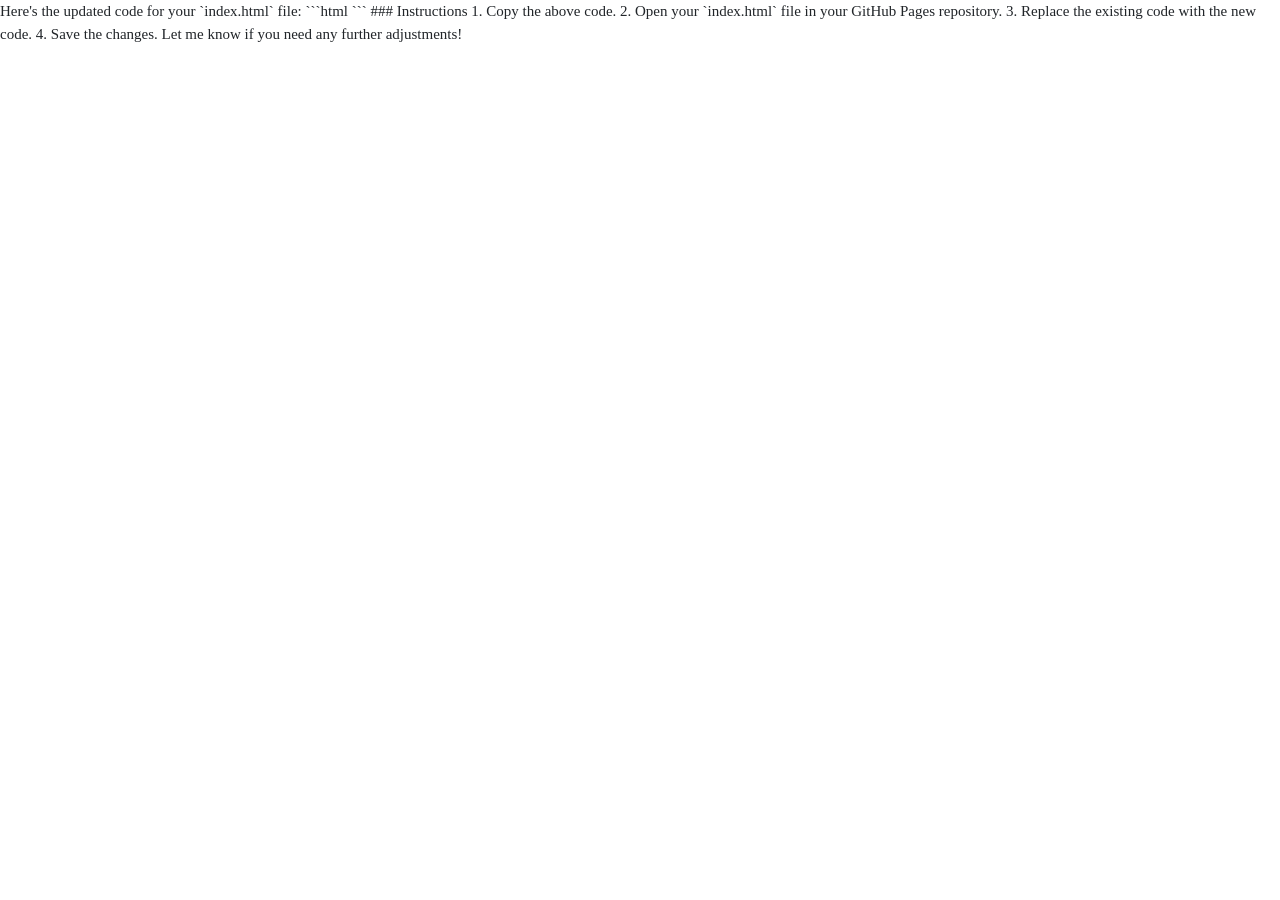
==== portfolio/index.html @ 04b78880 "Update index.html" ====
Here's the updated code for your `index.html` file:

```html
<!DOCTYPE html>
<html lang="en" itemscope itemtype="https://schema.org/Person">
<head>
    <meta charset="UTF-8">
    <meta name="robots" content="all">
    <base href="/">
    <link rel="preload" as="font" href="assets/fonts/BlackOpsOne.woff2" type="font/woff2" crossorigin="anonymous">
    <link rel="alternate" href="https://anilvalusa.github.io/" hreflang="en-us">
    <meta content="width=device-width, initial-scale=1" name="viewport">
    <title>Anil Kumar's Personal Portfolio</title>
    <meta name="DC.title" content="Anil Kumar's Personal Portfolio">
    <link rel="publisher" href="https://anilvalusa.github.io/">
    <meta name="theme-color" content="#242a35">
    <link rel="manifest" href="manifest.webmanifest">
    <link rel="icon" type="image/png" sizes="16x16" href="favicon-16x16.png">
    <link rel="icon" type="image/png" sizes="32x32" href="favicon-32x32.png">
    <link rel="apple-touch-icon" sizes="180x180" href="apple-touch-icon.png">
    <link rel="mask-icon" href="assets/images/safari-pinned-tab.svg" color="#242a35">
    <meta name="msapplication-TileColor" content="#242a35">
    <meta name="msapplication-TileImage" content="assets/images/mstile-70x70.png">
    <meta name="msapplication-TileImage" content="assets/images/mstile-144x144.png">
    <meta name="msapplication-TileImage" content="assets/images/mstile-150x150.png">
    <meta name="msapplication-TileImage" content="assets/images/mstile-310x150.png">
    <meta name="msapplication-TileImage" content="assets/images/mstile-310x310.png">
    <meta itemprop="name" content="Anil Kumar's Personal Portfolio">
    <meta itemprop="description" content="Anil Kumar - A Cyber Security Enthusiast eager to learn new skills and contribute through hard work, innovative ideas, and great skills.">
    <meta itemprop="url" content="https://anilvalusa.github.io/"/>
    <meta itemprop="image" content="https://anilvalusa.github.io/assets/images/background-image.jpg">
    <link rel="image_src" href="https://anilvalusa.github.io/assets/images/background-image.jpg">
    <meta name="author" content="Anil Kumar">
    <meta name="description" content="Anil Kumar - A Cyber Security Enthusiast eager to learn new skills and contribute through hard work, innovative ideas, and great skills.">
    <meta name="keywords" content="Anil Kumar, Cyber Security, Machine Learning, Python, GitHub, Flask, Django, AWS, GCP, Portfolio">
    <meta property="og:image" content="https://anilvalusa.github.io/assets/images/background-image.jpg">
    <meta property="og:image:width" content="1062">
    <meta property="og:image:height" content="556">
    <meta property="og:image:alt" content="Anil Kumar's Personal Portfolio">
    <meta property="og:title" content="Anil Kumar's Personal Portfolio">
    <meta property="og:description" content="Anil Kumar - A Cyber Security Enthusiast eager to learn new skills and contribute through hard work, innovative ideas, and great skills.">
    <meta property="og:url" content="https://anilvalusa.github.io/">
    <meta property="og:type" content="website">
    <meta name="twitter:title" content="Anil Kumar's Personal Portfolio">
    <meta name="twitter:description" content="Anil Kumar - A Cyber Security Enthusiast eager to learn new skills and contribute through hard work, innovative ideas, and great skills.">
    <meta name="twitter:site" content="@AnilKumar">
    <meta name="twitter:creator" content="@AnilKumar">
    <meta name="twitter:image:src" content="https://anilvalusa.github.io/assets/images/bgimg.webp">
    <meta name="twitter:image" content="https://anilvalusa.github.io/assets/images/bgimg.webp">
    <meta name="twitter:card" content="summary_large_image">
    <script type="application/ld+json">
    {
        "@type": "Person",
        "@context": "https://schema.org",
        "url": "https://anilvalusa.github.io/",
        "description": "Anil Kumar - A Cyber Security Enthusiast eager to learn new skills and contribute through hard work, innovative ideas, and great organizational skills.",
        "name": "Anil Kumar",
        "image": "https://anilvalusa.github.io/assets/images/background-image.jpg",
        "email": "your_email@example.com",
        "address": "Your City, Your State, Your Country",
        "sameAs": [
            "https://github.com/anilvalusa/",
            "https://www.linkedin.com/in/anilvalusa/",
            "https://dev.to/anilvalusa/"
        ]
    }
    </script>
    <meta name="google-site-verification" content="0muao767XOQs7xHi8v20pMOdR-0_csUTDfQ-5AJkbho">
    <meta property="fb:app_id" content="1145054172578219">
    <style>
        @font-face {
            font-family: "Black Ops One";
            font-style: normal;
            font-weight: 400;
            font-display: swap;
            unicode-range: U+20,U+21,U+23-26,U+28-5B,U+5D,U+61-7B,U+7D,U+A2,U+A3,U+A5,U+A9,U+AE,U+D7,U+F7,U+2018,U+2019,U+201C,U+201D,U+20AC;
            src: url(assets/fonts/BlackOpsOne.woff2) format("woff2"), url(assets/fonts/BlackOpsOne.woff) format("woff"), url(assets/fonts/BlackOpsOne.eot?#iefix) format("embedded-opentype"), url(assets/fonts/BlackOpsOne.ttf) format("truetype"), url(assets/fonts/BlackOpsOne.svg) format("svg")
        }
        *,::after,::before {
            box-sizing: border-box
        }
        body,html {
            font-family: "Black Ops One", cursive;
            -webkit-text-size-adjust: 100%;
            -ms-text-size-adjust: 100%;
            -webkit-tap-highlight-color: transparent;
            margin: 0;
            padding: 0;
            font-weight: 400;
            line-height: 1.5;
            font-size: 15px;
            color: #212529;
            -moz-user-select: none;
            -webkit-user-select: none;
            -webkit-touch-callout: none;
            -ms-user-select: none;
            user-select: none;
            word-wrap: break-word
        }
        html {
            overflow-x: hidden
        }
    </style>
</head>
<body>
    <noscript>Our Website uses JavaScript. Please Enable it in Settings.</noscript>
    <div id="loader">
        <style>
            .splash {
                position: fixed;
                top: 50%;
                left: 50%;
                transform: translate(-50%, -50%);
                width: 270px;
                height: 270px;
                z-index: 5
            }
            .splash .splash-circle {
                position: absolute;
                border: 2px solid #121212
            }
            .splash .splash-circle.circle-1 {
                top: 0;
                left: 0;
                bottom: 0;
                right: 0;
                box-shadow: 0 0 10px #000;
                border-radius: 50%;
                border-left: 2px solid #ff0;
                border-top: 2px solid #ff0;
                animation: animate 3s linear infinite
            }
            .splash .splash-circle.circle-2 {
                top: 30px;
                left: 30px;
                bottom: 30px;
                right: 30px;
                box-shadow: 0 0 10px #000;
                border-radius: 50%;
                border-right: 2px solid #03a9f4;
                border-bottom: 2px solid #03a9f4;
                animation: animate 3s linear reverse infinite
            }
            .splash .splash-circle .circle-animation {
                position: absolute;
                top: calc(50% - 1px);
                left: 50%;
                width: 50%;
                height: 2px;
                transform-origin: left
            }
            .splash .splash-circle.circle-1 .circle-animation {
                transform: rotate(-45deg)
            }
            .splash .splash-circle.circle-2 .circle-animation {
                transform: rotate(-45deg)
            }
            .splash .splash-circle .circle-animation:before {
                content: "";
                position: absolute;
                width: 10px;
                height: 10px



;
                background: #fff;
                border-radius: 50%;
                top: -4px;
                left: 40%;
                box-shadow: 0 0 10px #000
            }
            @keyframes animate {
                0% {
                    transform: rotate(0)
                }
                100% {
                    transform: rotate(360deg)
                }
            }
        </style>
        <div class="splash">
            <div class="splash-circle circle-1">
                <div class="circle-animation"></div>
            </div>
            <div class="splash-circle circle-2">
                <div class="circle-animation"></div>
            </div>
        </div>
    </div>
    <script>
        window.addEventListener('load', () => {
            document.getElementById('loader').style.display = 'none';
        });
    </script>
    <script src="script.js"></script>
</body>
</html>
```

### Instructions
1. Copy the above code.
2. Open your `index.html` file in your GitHub Pages repository.
3. Replace the existing code with the new code.
4. Save the changes.

Let me know if you need any further adjustments!
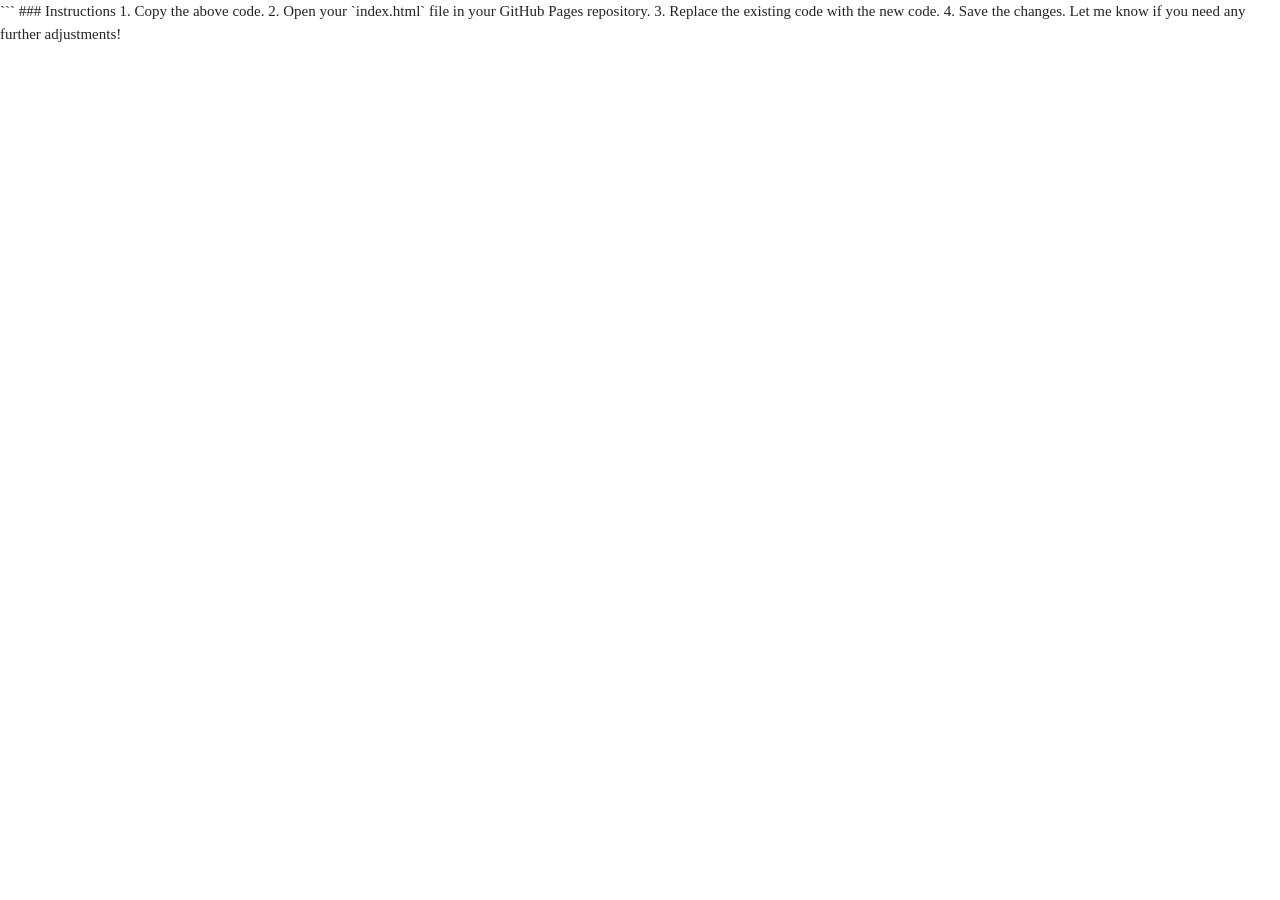
==== commit 4e6b167b: "Update index.html" ====
--- a/portfolio/index.html
+++ b/portfolio/index.html
@@ -1,6 +1,3 @@
-Here's the updated code for your `index.html` file:
-
-```html
 <!DOCTYPE html>
 <html lang="en" itemscope itemtype="https://schema.org/Person">
 <head>
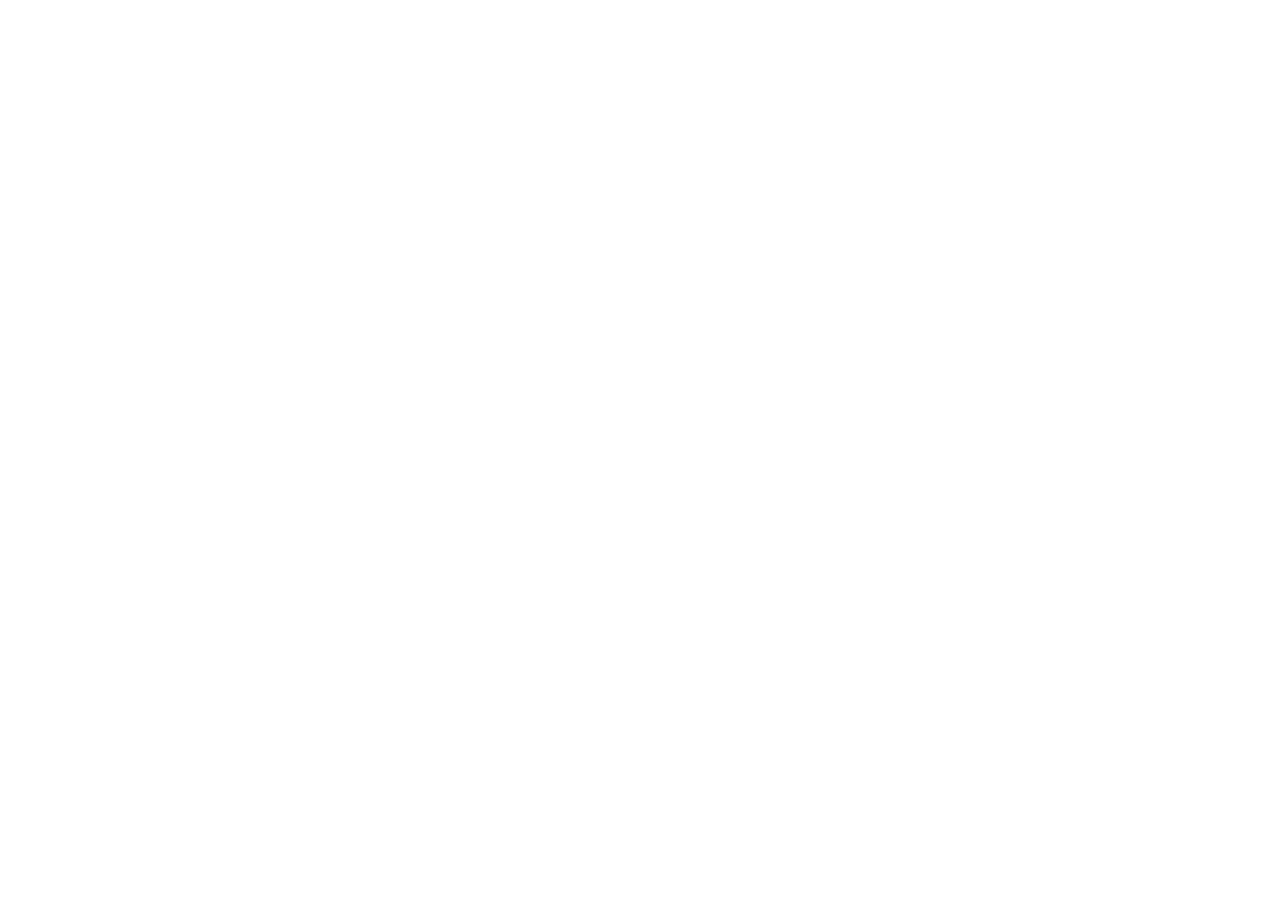
==== commit 953ed5ca: "Update index.html" ====
--- a/portfolio/index.html
+++ b/portfolio/index.html
@@ -193,12 +193,4 @@
     <script src="script.js"></script>
 </body>
 </html>
-```
 
-### Instructions
-1. Copy the above code.
-2. Open your `index.html` file in your GitHub Pages repository.
-3. Replace the existing code with the new code.
-4. Save the changes.
-
-Let me know if you need any further adjustments!
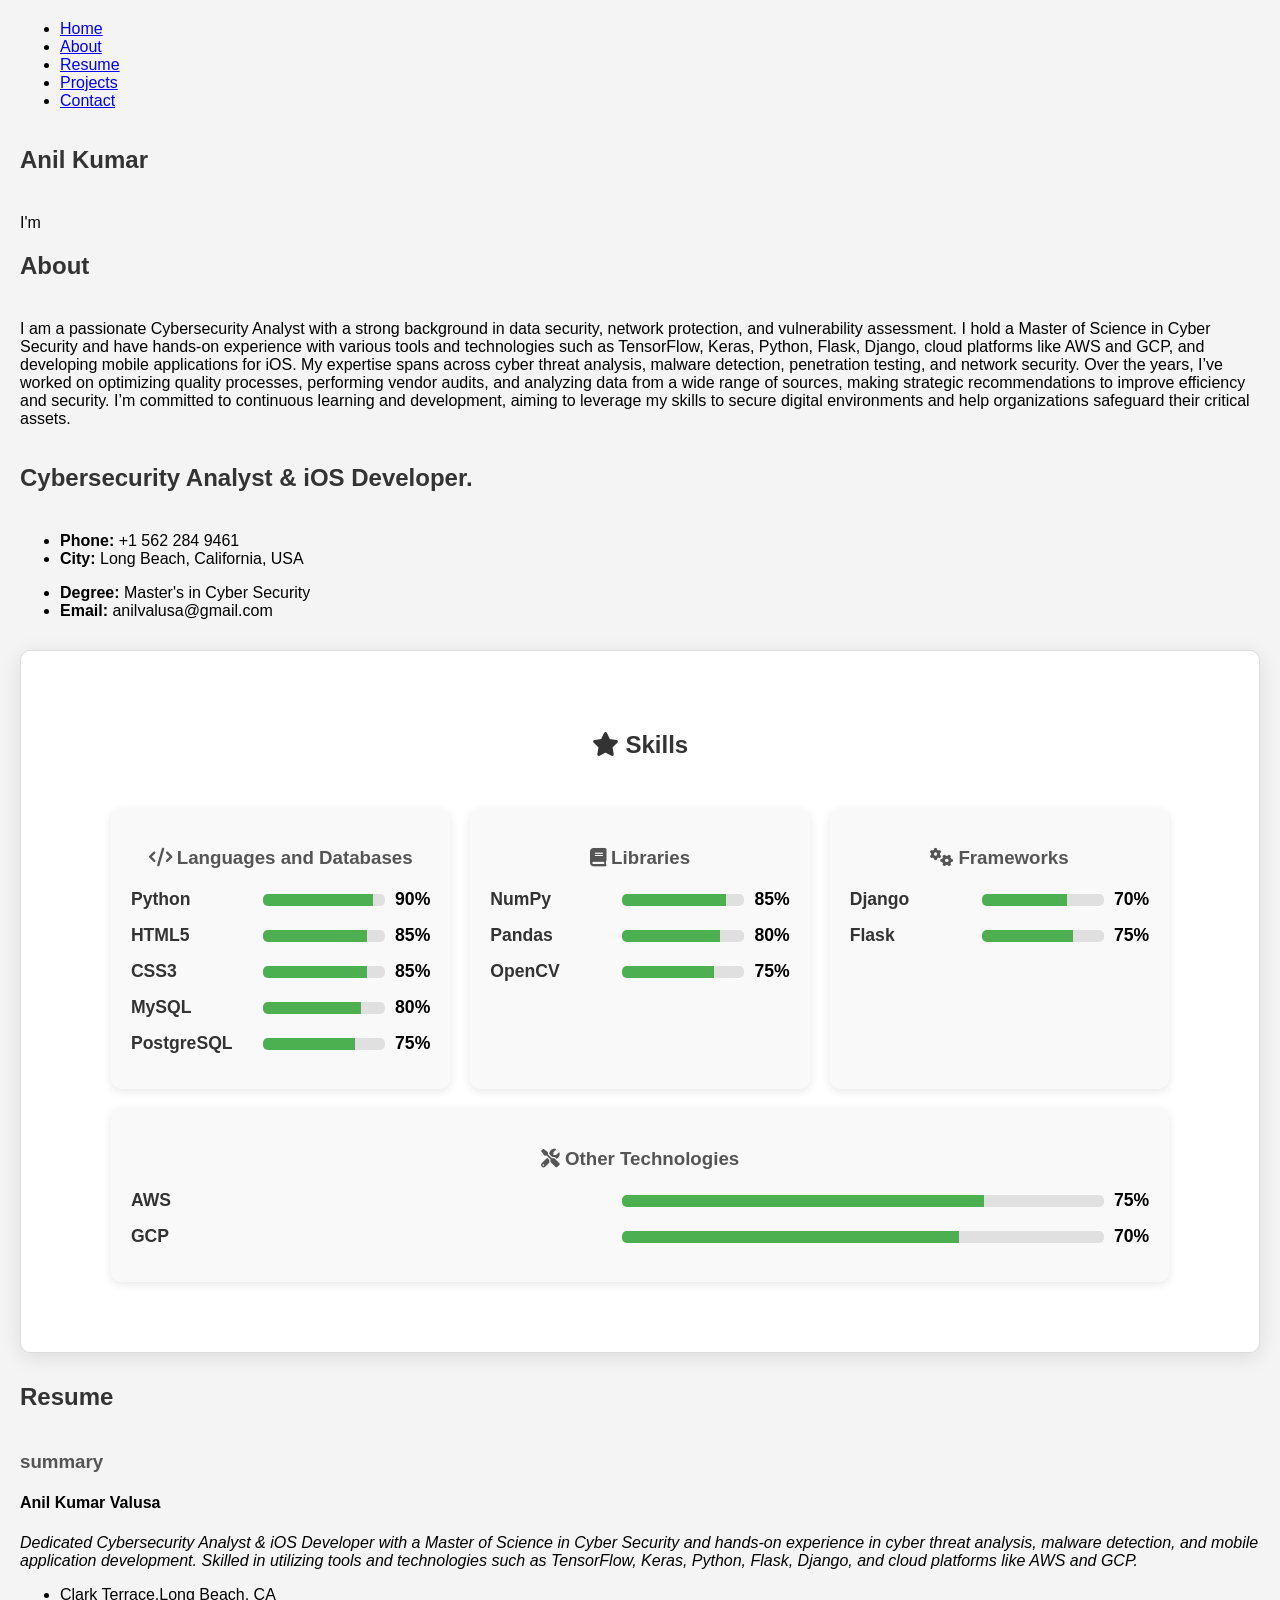
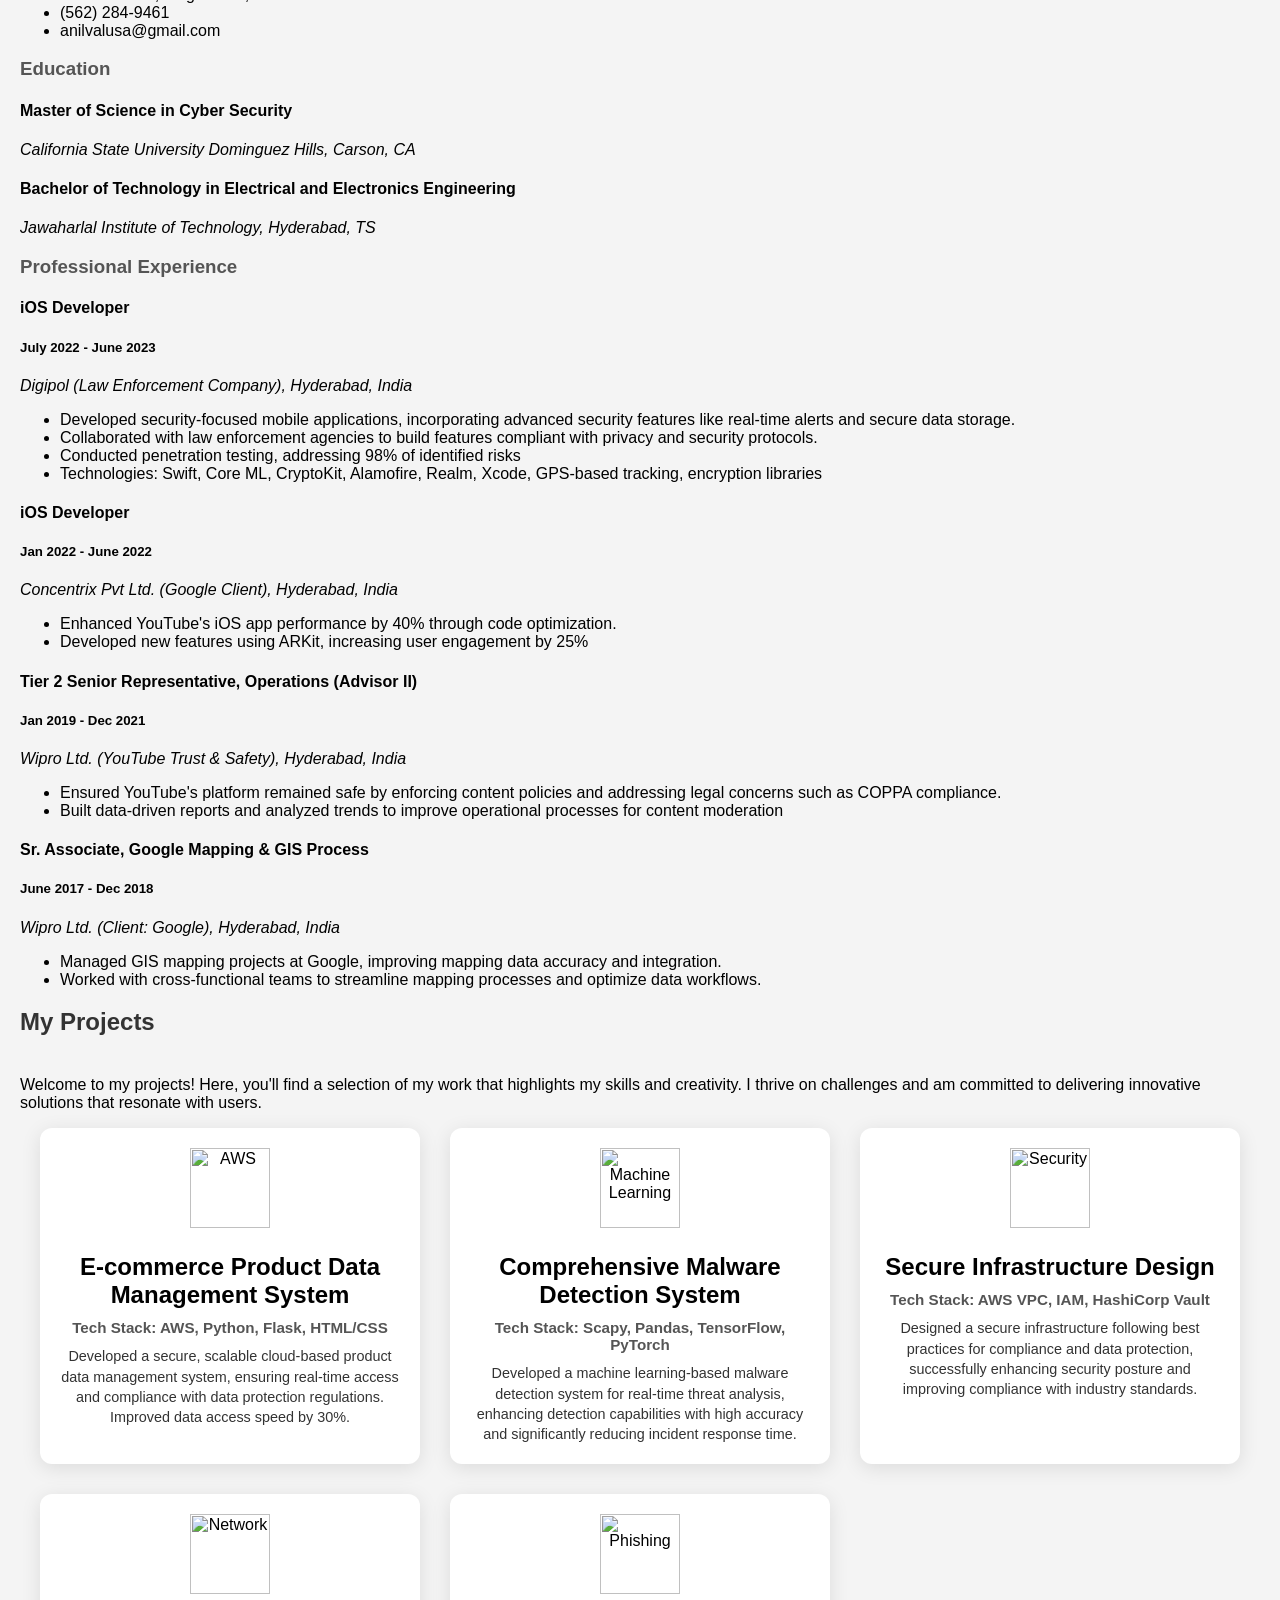
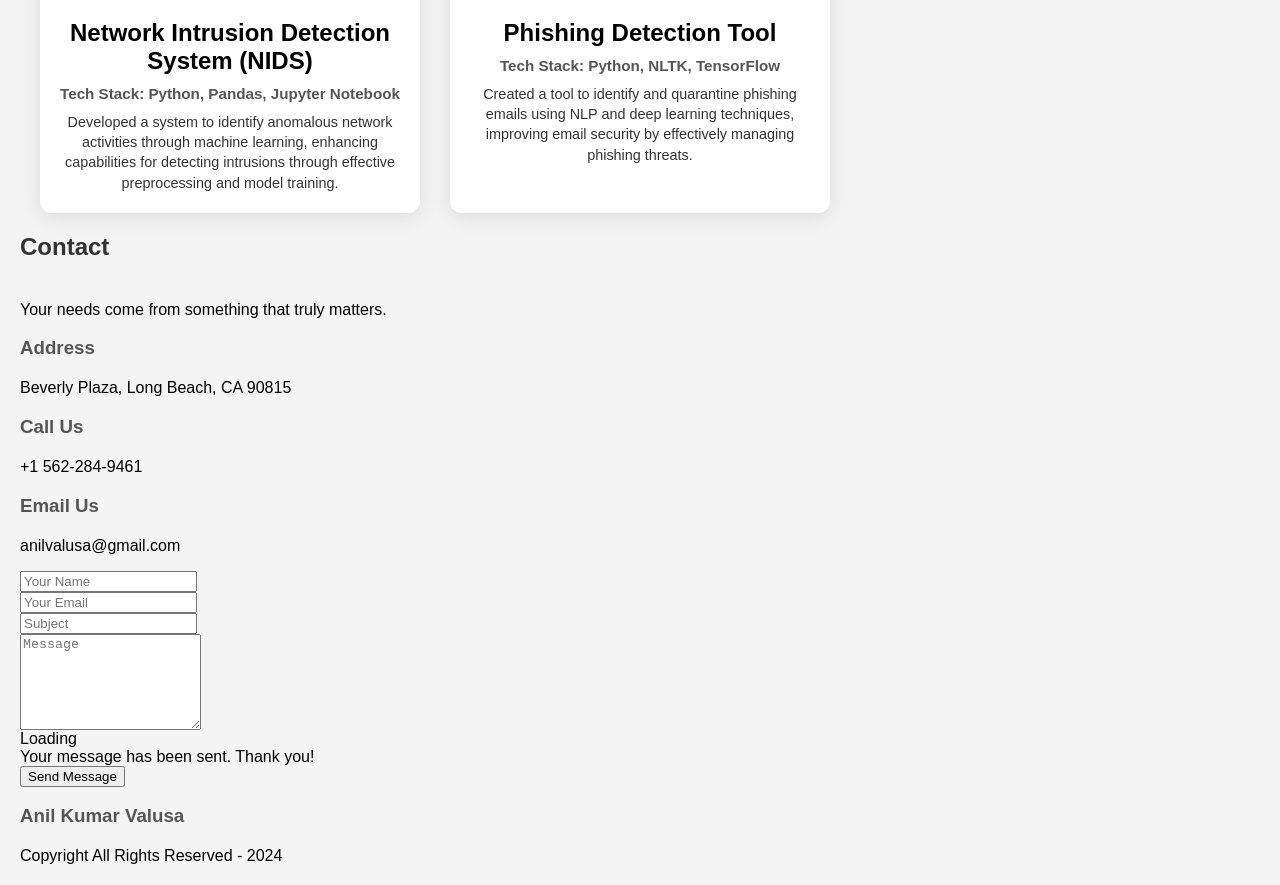
==== commit 323e3ae9: "Update index.html" ====
--- a/portfolio/index.html
+++ b/portfolio/index.html
@@ -1,196 +1,805 @@
+
+<html lang="en">
+
+<head>
+  <meta charset="utf-8">
+  <meta content="width=device-width, initial-scale=1.0" name="viewport">
+  <title>Anil Kumar Portfolio</title>
+  <meta content="" name="description">
+  <meta content="" name="keywords">
+
+  <!-- Favicons -->
+  <link href="assets/img/favicon.png" rel="icon">
+  <link href="assets/img/apple-touch-icon.png" rel="apple-touch-icon">
+
+  <!-- Fonts -->
+  <link href="https://fonts.googleapis.com" rel="preconnect">
+  <link href="https://fonts.gstatic.com" rel="preconnect" crossorigin>
+  <link href="https://fonts.googleapis.com/css2?family=Roboto:ital,wght@0,100;0,300;0,400;0,500;0,700;0,900;1,100;1,300;1,400;1,500;1,700;1,900&family=Poppins:ital,wght@0,100;0,200;0,300;0,400;0,500;0,600;0,700;0,800;0,900;1,100;1,200;1,300;1,400;1,500;1,600;1,700;1,800;1,900&family=Raleway:ital,wght@0,100;0,200;0,300;0,400;0,500;0,600;0,700;0,800;0,900;1,100;1,200;1,300;1,400;1,500;1,600;1,700;1,800;1,900&display=swap" rel="stylesheet">
+
+  <!-- Vendor CSS Files -->
+  <link href="assets/vendor/bootstrap/css/bootstrap.min.css" rel="stylesheet">
+  <link href="assets/vendor/bootstrap-icons/bootstrap-icons.css" rel="stylesheet">
+  <link href="assets/vendor/aos/aos.css" rel="stylesheet">
+  <link href="assets/vendor/glightbox/css/glightbox.min.css" rel="stylesheet">
+  <link href="assets/vendor/swiper/swiper-bundle.min.css" rel="stylesheet">
+
+  <!-- Main CSS File -->
+  <link href="assets/css/main.css" rel="stylesheet">
+
+  <!-- =======================================================
+  * Template Name: MyResume
+  * Template URL: https://bootstrapmade.com/free-html-bootstrap-template-my-resume/
+  * Updated: Jun 29 2024 with Bootstrap v5.3.3
+  * Author: BootstrapMade.com
+  * License: https://bootstrapmade.com/license/
+  ======================================================== -->
+</head>
+
+<body class="index-page">
+
+  <header id="header" class="header d-flex flex-column justify-content-center">
+
+    <i class="header-toggle d-xl-none bi bi-list"></i>
+
+    <nav id="navmenu" class="navmenu">
+      <ul>
+        <li><a href="#hero" class="active"><i class="bi bi-house navicon"></i><span>Home</span></a></li>
+        <li><a href="#about"><i class="bi bi-person navicon"></i><span>About</span></a></li>
+        <li><a href="#resume"><i class="bi bi-file-earmark-text navicon"></i><span>Resume</span></a></li>
+        <li><a href="#projects"><i class="bi bi-images navicon"></i><span>Projects</span></a></li>
+        <li><a href="#contact"><i class="bi bi-envelope navicon"></i><span>Contact</span></a></li>
+      </ul>
+    </nav>
+
+  </header>
+
+  <main class="main">
+
+    <!-- Hero Section -->
+    <section id="hero" class="hero section light-background">
+
+      <img src="assets/img/hero-bg.jpeg" alt="">
+
+      <div class="container" data-aos="zoom-out">
+        <div class="row justify-content-center">
+          <div class="col-lg-9">
+            <h2>Anil Kumar</h2>
+            <p>I'm <span class="typed" data-typed-items="Cybersecurity Specialist, Data Analyst, Developer, Machine Learning Enthusiast, Cloud Practitioner"></span><span class="typed-cursor typed-cursor--blink" aria-hidden="true"></span></p>
+            <div class="social-links">
+              <a href="#"><i class="bi bi-twitter-x"></i></a>
+              <a href="#"><i class="bi bi-facebook"></i></a>
+              <a href="#"><i class="bi bi-instagram"></i></a>
+              <a href="#"><i class="bi bi-linkedin"></i></a>
+            </div>
+          </div>
+        </div>
+      </div>
+
+    </section><!-- /Hero Section -->
+
+    <!-- About Section -->
+    <section id="about" class="about section">
+
+      <!-- Section Title -->
+      <div class="container section-title" data-aos="fade-up">
+        <h2>About</h2>
+        <p>
+I am a passionate Cybersecurity Analyst with a strong background in data security, network protection, and vulnerability assessment. I hold a Master of Science in Cyber Security and have hands-on experience with various tools and technologies such as TensorFlow, Keras, Python, Flask, Django, cloud platforms like AWS and GCP, and developing mobile applications for iOS. 
+
+My expertise spans across cyber threat analysis, malware detection, penetration testing, and network security. Over the years, I’ve worked on optimizing quality processes, performing vendor audits, and analyzing data from a wide range of sources, making strategic recommendations to improve efficiency and security. I’m committed to continuous learning and development, aiming to leverage my skills to secure digital environments and help organizations safeguard their critical assets.</p>
+      </div><!-- End Section Title -->
+
+      <div class="container" data-aos="fade-up" data-aos-delay="100">
+
+        <div class="row gy-4 justify-content-center">
+          <div class="col-lg-4">
+            <img src="assets/img/profile-img.jpeg" class="img-fluid" alt="">
+          </div>
+          <div class="col-lg-8 content">
+            <h2>Cybersecurity Analyst &amp; iOS Developer.</h2>
+            <p class="fst-italic py-3">
+            </p>
+            <div class="row">
+              <div class="col-lg-6">
+                <ul>
+                  <li><i class="bi bi-chevron-right"></i> <strong>Phone:</strong> <span>+1 562 284 9461</span></li>
+                  <li><i class="bi bi-chevron-right"></i> <strong>City:</strong> <span>Long Beach, California, USA</span></li>
+                </ul>
+              </div>
+              <div class="col-lg-6">
+                <ul>
+                  <li><i class="bi bi-chevron-right"></i> <strong>Degree:</strong> <span>Master's in Cyber Security</span></li>
+                  <li><i class="bi bi-chevron-right"></i> <strong>Email:</strong> <span>anilvalusa@gmail.com</span></li>
+                  
+                </ul>
+              </div>
+            </div>
+            <p class="py-3">
+            </p>
+          </div>
+        </div>
+
+      </div>
+
+    </section><!-- /About Section -->
+
+        </div>
+
+      </div>
+
+    </section><!-- /Stats Section -->
+
 <!DOCTYPE html>
-<html lang="en" itemscope itemtype="https://schema.org/Person">
+<!DOCTYPE html>
+<html lang="en">
 <head>
     <meta charset="UTF-8">
-    <meta name="robots" content="all">
-    <base href="/">
-    <link rel="preload" as="font" href="assets/fonts/BlackOpsOne.woff2" type="font/woff2" crossorigin="anonymous">
-    <link rel="alternate" href="https://anilvalusa.github.io/" hreflang="en-us">
-    <meta content="width=device-width, initial-scale=1" name="viewport">
-    <title>Anil Kumar's Personal Portfolio</title>
-    <meta name="DC.title" content="Anil Kumar's Personal Portfolio">
-    <link rel="publisher" href="https://anilvalusa.github.io/">
-    <meta name="theme-color" content="#242a35">
-    <link rel="manifest" href="manifest.webmanifest">
-    <link rel="icon" type="image/png" sizes="16x16" href="favicon-16x16.png">
-    <link rel="icon" type="image/png" sizes="32x32" href="favicon-32x32.png">
-    <link rel="apple-touch-icon" sizes="180x180" href="apple-touch-icon.png">
-    <link rel="mask-icon" href="assets/images/safari-pinned-tab.svg" color="#242a35">
-    <meta name="msapplication-TileColor" content="#242a35">
-    <meta name="msapplication-TileImage" content="assets/images/mstile-70x70.png">
-    <meta name="msapplication-TileImage" content="assets/images/mstile-144x144.png">
-    <meta name="msapplication-TileImage" content="assets/images/mstile-150x150.png">
-    <meta name="msapplication-TileImage" content="assets/images/mstile-310x150.png">
-    <meta name="msapplication-TileImage" content="assets/images/mstile-310x310.png">
-    <meta itemprop="name" content="Anil Kumar's Personal Portfolio">
-    <meta itemprop="description" content="Anil Kumar - A Cyber Security Enthusiast eager to learn new skills and contribute through hard work, innovative ideas, and great skills.">
-    <meta itemprop="url" content="https://anilvalusa.github.io/"/>
-    <meta itemprop="image" content="https://anilvalusa.github.io/assets/images/background-image.jpg">
-    <link rel="image_src" href="https://anilvalusa.github.io/assets/images/background-image.jpg">
-    <meta name="author" content="Anil Kumar">
-    <meta name="description" content="Anil Kumar - A Cyber Security Enthusiast eager to learn new skills and contribute through hard work, innovative ideas, and great skills.">
-    <meta name="keywords" content="Anil Kumar, Cyber Security, Machine Learning, Python, GitHub, Flask, Django, AWS, GCP, Portfolio">
-    <meta property="og:image" content="https://anilvalusa.github.io/assets/images/background-image.jpg">
-    <meta property="og:image:width" content="1062">
-    <meta property="og:image:height" content="556">
-    <meta property="og:image:alt" content="Anil Kumar's Personal Portfolio">
-    <meta property="og:title" content="Anil Kumar's Personal Portfolio">
-    <meta property="og:description" content="Anil Kumar - A Cyber Security Enthusiast eager to learn new skills and contribute through hard work, innovative ideas, and great skills.">
-    <meta property="og:url" content="https://anilvalusa.github.io/">
-    <meta property="og:type" content="website">
-    <meta name="twitter:title" content="Anil Kumar's Personal Portfolio">
-    <meta name="twitter:description" content="Anil Kumar - A Cyber Security Enthusiast eager to learn new skills and contribute through hard work, innovative ideas, and great skills.">
-    <meta name="twitter:site" content="@AnilKumar">
-    <meta name="twitter:creator" content="@AnilKumar">
-    <meta name="twitter:image:src" content="https://anilvalusa.github.io/assets/images/bgimg.webp">
-    <meta name="twitter:image" content="https://anilvalusa.github.io/assets/images/bgimg.webp">
-    <meta name="twitter:card" content="summary_large_image">
-    <script type="application/ld+json">
-    {
-        "@type": "Person",
-        "@context": "https://schema.org",
-        "url": "https://anilvalusa.github.io/",
-        "description": "Anil Kumar - A Cyber Security Enthusiast eager to learn new skills and contribute through hard work, innovative ideas, and great organizational skills.",
-        "name": "Anil Kumar",
-        "image": "https://anilvalusa.github.io/assets/images/background-image.jpg",
-        "email": "your_email@example.com",
-        "address": "Your City, Your State, Your Country",
-        "sameAs": [
-            "https://github.com/anilvalusa/",
-            "https://www.linkedin.com/in/anilvalusa/",
-            "https://dev.to/anilvalusa/"
-        ]
-    }
-    </script>
-    <meta name="google-site-verification" content="0muao767XOQs7xHi8v20pMOdR-0_csUTDfQ-5AJkbho">
-    <meta property="fb:app_id" content="1145054172578219">
+    <meta name="viewport" content="width=device-width, initial-scale=1.0">
+    <title>Skills Section</title>
+    <link rel="stylesheet" href="https://cdnjs.cloudflare.com/ajax/libs/font-awesome/6.0.0-beta3/css/all.min.css">
     <style>
-        @font-face {
-            font-family: "Black Ops One";
-            font-style: normal;
-            font-weight: 400;
-            font-display: swap;
-            unicode-range: U+20,U+21,U+23-26,U+28-5B,U+5D,U+61-7B,U+7D,U+A2,U+A3,U+A5,U+A9,U+AE,U+D7,U+F7,U+2018,U+2019,U+201C,U+201D,U+20AC;
-            src: url(assets/fonts/BlackOpsOne.woff2) format("woff2"), url(assets/fonts/BlackOpsOne.woff) format("woff"), url(assets/fonts/BlackOpsOne.eot?#iefix) format("embedded-opentype"), url(assets/fonts/BlackOpsOne.ttf) format("truetype"), url(assets/fonts/BlackOpsOne.svg) format("svg")
-        }
-        *,::after,::before {
-            box-sizing: border-box
-        }
-        body,html {
-            font-family: "Black Ops One", cursive;
-            -webkit-text-size-adjust: 100%;
-            -ms-text-size-adjust: 100%;
-            -webkit-tap-highlight-color: transparent;
+        body {
+            font-family: 'Arial', sans-serif;
             margin: 0;
             padding: 0;
-            font-weight: 400;
-            line-height: 1.5;
-            font-size: 15px;
-            color: #212529;
-            -moz-user-select: none;
-            -webkit-user-select: none;
-            -webkit-touch-callout: none;
-            -ms-user-select: none;
-            user-select: none;
-            word-wrap: break-word
-        }
-        html {
-            overflow-x: hidden
+            background-color: #eef2f3; /* Light background for contrast */
+        }
+
+        .skills-section {
+            padding: 60px 20px;
+            background: #fff;
+            text-align: center;
+            box-shadow: 0 4px 20px rgba(0, 0, 0, 0.1);
+            border-radius: 10px;
+            max-width: 1200px;
+            margin: 30px auto; /* Centered section with margin */
+            border: 1px solid #ddd; /* Light border for definition */
+        }
+
+        h2 {
+            margin-bottom: 40px;
+            font-weight: bold;
+            color: #333;
+        }
+
+        .skills-container {
+            display: flex;
+            flex-wrap: wrap;
+            justify-content: space-between;
+            padding: 0 5%;
+        }
+
+        .skills-category {
+            flex: 1 1 calc(25% - 20px);
+            margin: 10px;
+            background: #f9f9f9;
+            border-radius: 10px;
+            padding: 20px;
+            box-shadow: 0 2px 10px rgba(0, 0, 0, 0.1);
+            transition: transform 0.3s;
+        }
+
+        .skills-category:hover {
+            transform: translateY(-5px);
+        }
+
+        h3 {
+            margin-bottom: 20px;
+            font-weight: bold;
+            color: #555;
+        }
+
+        .progress {
+            margin: 15px 0;
+            display: flex;
+            align-items: center;
+        }
+
+        .skill {
+            flex: 1;
+            display: flex;
+            justify-content: space-between;
+            align-items: center;
+            font-weight: bold;
+            font-size: 1.1em;
+            color: #333;
+        }
+
+        .progress-bar-wrap {
+            background: #e0e0e0;
+            border-radius: 5px;
+            overflow: hidden;
+            height: 12px;
+            width: 100%;
+            margin-left: 10px;
+            flex: 1;
+        }
+
+        .progress-bar {
+            background: #4caf50; /* Green color for the bar */
+            height: 100%;
+        }
+
+        .val {
+            margin-left: 10px;
+            white-space: nowrap;
+            font-weight: bold;
+            font-size: 1.1em;
+        }
+
+        @media (max-width: 800px) {
+            .skills-category {
+                flex: 1 1 calc(50% - 20px); /* Two columns on medium screens */
+            }
+        }
+
+        @media (max-width: 500px) {
+            .skills-category {
+                flex: 1 1 100%; /* Single column on small screens */
+            }
         }
     </style>
 </head>
 <body>
-    <noscript>Our Website uses JavaScript. Please Enable it in Settings.</noscript>
-    <div id="loader">
-        <style>
-            .splash {
-                position: fixed;
-                top: 50%;
-                left: 50%;
-                transform: translate(-50%, -50%);
-                width: 270px;
-                height: 270px;
-                z-index: 5
-            }
-            .splash .splash-circle {
-                position: absolute;
-                border: 2px solid #121212
-            }
-            .splash .splash-circle.circle-1 {
-                top: 0;
-                left: 0;
-                bottom: 0;
-                right: 0;
-                box-shadow: 0 0 10px #000;
-                border-radius: 50%;
-                border-left: 2px solid #ff0;
-                border-top: 2px solid #ff0;
-                animation: animate 3s linear infinite
-            }
-            .splash .splash-circle.circle-2 {
-                top: 30px;
-                left: 30px;
-                bottom: 30px;
-                right: 30px;
-                box-shadow: 0 0 10px #000;
-                border-radius: 50%;
-                border-right: 2px solid #03a9f4;
-                border-bottom: 2px solid #03a9f4;
-                animation: animate 3s linear reverse infinite
-            }
-            .splash .splash-circle .circle-animation {
-                position: absolute;
-                top: calc(50% - 1px);
-                left: 50%;
-                width: 50%;
-                height: 2px;
-                transform-origin: left
-            }
-            .splash .splash-circle.circle-1 .circle-animation {
-                transform: rotate(-45deg)
-            }
-            .splash .splash-circle.circle-2 .circle-animation {
-                transform: rotate(-45deg)
-            }
-            .splash .splash-circle .circle-animation:before {
-                content: "";
-                position: absolute;
-                width: 10px;
-                height: 10px
-
-
-
-;
-                background: #fff;
-                border-radius: 50%;
-                top: -4px;
-                left: 40%;
-                box-shadow: 0 0 10px #000
-            }
-            @keyframes animate {
-                0% {
-                    transform: rotate(0)
-                }
-                100% {
-                    transform: rotate(360deg)
-                }
-            }
-        </style>
-        <div class="splash">
-            <div class="splash-circle circle-1">
-                <div class="circle-animation"></div>
-            </div>
-            <div class="splash-circle circle-2">
-                <div class="circle-animation"></div>
-            </div>
+    <div class="skills-section">
+        <h2><i class="fas fa-star"></i> Skills</h2>
+        <div class="skills-container">
+
+            <!-- Languages and Databases -->
+            <div class="skills-category">
+                <h3><i class="fas fa-code"></i> Languages and Databases</h3>
+                <div class="progress">
+                    <span class="skill"><span>Python</span></span>
+                    <div class="progress-bar-wrap">
+                        <div class="progress-bar" style="width: 90%;"></div>
+                    </div>
+                    <span class="val">90%</span>
+                </div>
+                <div class="progress">
+                    <span class="skill"><span>HTML5</span></span>
+                    <div class="progress-bar-wrap">
+                        <div class="progress-bar" style="width: 85%;"></div>
+                    </div>
+                    <span class="val">85%</span>
+                </div>
+                <div class="progress">
+                    <span class="skill"><span>CSS3</span></span>
+                    <div class="progress-bar-wrap">
+                        <div class="progress-bar" style="width: 85%;"></div>
+                    </div>
+                    <span class="val">85%</span>
+                </div>
+                <div class="progress">
+                    <span class="skill"><span>MySQL</span></span>
+                    <div class="progress-bar-wrap">
+                        <div class="progress-bar" style="width: 80%;"></div>
+                    </div>
+                    <span class="val">80%</span>
+                </div>
+                <div class="progress">
+                    <span class="skill"><span>PostgreSQL</span></span>
+                    <div class="progress-bar-wrap">
+                        <div class="progress-bar" style="width: 75%;"></div>
+                    </div>
+                    <span class="val">75%</span>
+                </div>
+            </div>
+
+            <!-- Libraries -->
+            <div class="skills-category">
+                <h3><i class="fas fa-book"></i> Libraries</h3>
+                <div class="progress">
+                    <span class="skill"><span>NumPy</span></span>
+                    <div class="progress-bar-wrap">
+                        <div class="progress-bar" style="width: 85%;"></div>
+                    </div>
+                    <span class="val">85%</span>
+                </div>
+                <div class="progress">
+                    <span class="skill"><span>Pandas</span></span>
+                    <div class="progress-bar-wrap">
+                        <div class="progress-bar" style="width: 80%;"></div>
+                    </div>
+                    <span class="val">80%</span>
+                </div>
+                <div class="progress">
+                    <span class="skill"><span>OpenCV</span></span>
+                    <div class="progress-bar-wrap">
+                        <div class="progress-bar" style="width: 75%;"></div>
+                    </div>
+                    <span class="val">75%</span>
+                </div>
+            </div>
+
+            <!-- Frameworks -->
+            <div class="skills-category">
+                <h3><i class="fas fa-cogs"></i> Frameworks</h3>
+                <div class="progress">
+                    <span class="skill"><span>Django</span></span>
+                    <div class="progress-bar-wrap">
+                        <div class="progress-bar" style="width: 70%;"></div>
+                    </div>
+                    <span class="val">70%</span>
+                </div>
+                <div class="progress">
+                    <span class="skill"><span>Flask</span></span>
+                    <div class="progress-bar-wrap">
+                        <div class="progress-bar" style="width: 75%;"></div>
+                    </div>
+                    <span class="val">75%</span>
+                </div>
+            </div>
+
+            <!-- Other Technologies -->
+            <div class="skills-category">
+                <h3><i class="fas fa-tools"></i> Other Technologies</h3>
+                <div class="progress">
+                    <span class="skill"><span>AWS</span></span>
+                    <div class="progress-bar-wrap">
+                        <div class="progress-bar" style="width: 75%;"></div>
+                    </div>
+                    <span class="val">75%</span>
+                </div>
+                <div class="progress">
+                    <span class="skill"><span>GCP</span></span>
+                    <div class="progress-bar-wrap">
+                        <div class="progress-bar" style="width: 70%;"></div>
+                    </div>
+                    <span class="val">70%</span>
+                </div>
+            </div>
+
         </div>
     </div>
-    <script>
-        window.addEventListener('load', () => {
-            document.getElementById('loader').style.display = 'none';
-        });
-    </script>
-    <script src="script.js"></script>
 </body>
 </html>
 
+
+
+
+    </section><!-- /Skills Section -->
+
+    <!-- Resume Section -->
+    <section id="resume" class="resume section">
+
+      <!-- Section Title -->
+      <div class="container section-title" data-aos="fade-up">
+        <h2>Resume</h2>
+      </div><!-- End Section Title -->
+
+      <div class="container">
+
+        <div class="row">
+
+          <div class="col-lg-6" data-aos="fade-up" data-aos-delay="100">
+            <h3 class="resume-title">summary</h3>
+
+            <div class="resume-item pb-0">
+              <h4>Anil Kumar Valusa</h4>
+              <p><em>Dedicated Cybersecurity Analyst & iOS Developer with a Master of Science in Cyber Security and hands-on experience in cyber threat analysis, malware detection, and mobile application development. Skilled in utilizing tools and technologies such as TensorFlow, Keras, Python, Flask, Django, and cloud platforms like AWS and GCP.</em></p>
+              <ul>
+                <li>Clark Terrace,Long Beach, CA</li>
+                <li>(562) 284-9461</li>
+                <li>anilvalusa@gmail.com</li>
+              </ul>
+            </div><!-- Edn Resume Item -->
+
+            <h3 class="resume-title">Education</h3>
+            <div class="resume-item">
+              <h4>Master of Science in Cyber Security</h4>
+              <p><em>California State University Dominguez Hills, Carson, CA</em></p>
+            </div><!-- Edn Resume Item -->
+
+            <div class="resume-item">
+              <h4>Bachelor of Technology in Electrical and Electronics Engineering</h4>
+              <p><em>Jawaharlal Institute of Technology, Hyderabad, TS</em></p>
+            </div><!-- Edn Resume Item -->
+
+          </div>
+
+          <div class="col-lg-6" data-aos="fade-up" data-aos-delay="200">
+            <h3 class="resume-title">Professional Experience</h3>
+            <div class="resume-item">
+              <h4>iOS Developer</h4>
+              <h5>July 2022 - June 2023</h5>
+              <p><em>Digipol (Law Enforcement Company), Hyderabad, India </em></p>
+              <ul>
+                <li>Developed security-focused mobile applications, incorporating advanced security features like real-time alerts and secure data storage.</li>
+                <li>Collaborated with law enforcement agencies to build features compliant with privacy and security protocols. </li>
+                <li>Conducted penetration testing, addressing 98% of identified risks</li>
+                <li>Technologies: Swift, Core ML, CryptoKit, Alamofire, Realm, Xcode, GPS-based tracking, encryption libraries</li>
+              </ul>
+            </div><!-- Edn Resume Item -->
+
+            <div class="resume-item">
+              <h4>iOS Developer</h4>
+              <h5>Jan 2022 - June 2022</h5>
+              <p><em>Concentrix Pvt Ltd. (Google Client), Hyderabad, India </em></p>
+              <ul>
+                <li>Enhanced YouTube's iOS app performance by 40% through code optimization.</li>
+                <li>Developed new features using ARKit, increasing user engagement by 25%</li>
+              </ul>
+            </div><!-- Edn Resume Item -->
+			
+			<div class="resume-item">
+              <h4>Tier 2 Senior Representative, Operations (Advisor II)</h4>
+              <h5>Jan 2019 - Dec 2021</h5>
+              <p><em>Wipro Ltd. (YouTube Trust & Safety), Hyderabad, India </em></p>
+              <ul>
+                <li>Ensured YouTube's platform remained safe by enforcing content policies and addressing legal concerns such as COPPA compliance.</li>
+                <li>Built data-driven reports and analyzed trends to improve operational processes for content moderation </li>
+              </ul>
+            </div><!-- Edn Resume Item -->
+			
+			<div class="resume-item">
+              <h4>Sr. Associate, Google Mapping & GIS Process</h4>
+              <h5>June 2017 - Dec 2018</h5>
+              <p><em>Wipro Ltd. (Client: Google), Hyderabad, India </em></p>
+              <ul>
+                <li>Managed GIS mapping projects at Google, improving mapping data accuracy and integration.</li>
+                <li>Worked with cross-functional teams to streamline mapping processes and optimize data workflows. </li>
+              </ul>
+            </div><!-- Edn Resume Item -->
+
+          </div>
+
+        </div>
+
+      </div>
+
+    </section><!-- /Resume Section -->
+
+    <!-- Portfolio Section -->
+    <section id="portfolio" class="portfolio section">
+
+      <!-- Section Title -->
+      <div class="container section-title" data-aos="fade-up">
+        <h2>My Projects</h2>
+        <p>Welcome to my projects! Here, you'll find a selection of my work that highlights my skills and creativity. I thrive on challenges and am committed to delivering innovative solutions that resonate with users.</p>
+      </div><!-- End Section Title -->
+
+<!DOCTYPE html>
+<html lang="en">
+<head>
+    <meta charset="UTF-8">
+    <meta name="viewport" content="width=device-width, initial-scale=1.0">
+    <link rel="stylesheet" href="styles.css">
+    <style>
+        body {
+            font-family: Arial, sans-serif;
+            background-color: #f4f4f4;
+            margin: 0;
+            padding: 20px;
+        }
+        .projects-container {
+            display: grid;
+            grid-template-columns: repeat(3, 1fr);
+            gap: 20px;
+            max-width: 1200px; /* Set max width */
+            margin: 0 auto; /* Center the container */
+        }
+        .project-card {
+            background: white;
+            border-radius: 8px;
+            box-shadow: 0 2px 10px rgba(0, 0, 0, 0.1);
+            padding: 20px;
+            text-align: center;
+            transition: transform 0.2s;
+            position: relative; /* For hover effect */
+        }
+        .project-card:hover {
+            transform: scale(1.05);
+            z-index: 1; /* Bring card to front */
+        }
+        .project-icon {
+            width: 50px;
+            height: 50px;
+            margin-bottom: 15px;
+        }
+        .project-name {
+            font-size: 1.5em;
+            font-weight: bold;
+            margin: 10px 0;
+            color: #333; /* Darker text color */
+            text-decoration: none; /* Remove underline */
+        }
+        .project-name:hover {
+            text-decoration: underline; /* Underline on hover */
+            color: #007BFF; /* Change color on hover */
+        }
+        .tools-used {
+            font-size: 1em;
+            color: #555;
+            margin-bottom: 15px;
+        }
+        .project-description {
+            font-size: 0.9em;
+            color: #333;
+            line-height: 1.5;
+        }
+        /* Adjust for smaller screens */
+        @media (max-width: 800px) {
+            .projects-container {
+                grid-template-columns: repeat(2, 1fr);
+            }
+        }
+        @media (max-width: 500px) {
+            .projects-container {
+                grid-template-columns: 1fr;
+            }
+        }
+    </style>
+</head>
+<body>
+
+   
+<!DOCTYPE html>
+<html lang="en">
+<head>
+    <meta charset="UTF-8">
+    <meta name="viewport" content="width=device-width, initial-scale=1.0">
+    <link rel="stylesheet" href="styles.css">
+    <style>
+        body {
+            font-family: Arial, sans-serif;
+            background-color: #f4f4f4;
+            margin: 0;
+            padding: 20px;
+        }
+        h1 {
+            text-align: center;
+            margin-bottom: 40px;
+            color: #333;
+        }
+        .projects-container {
+            display: grid;
+            grid-template-columns: repeat(3, 1fr);
+            gap: 30px; /* Increased gap */
+            max-width: 1200px;
+            margin: 0 auto;
+        }
+        .project-card {
+            background: white;
+            border-radius: 12px; /* Slightly more rounded corners */
+            box-shadow: 0 4px 20px rgba(0, 0, 0, 0.1);
+            padding: 20px;
+            text-align: center;
+            transition: transform 0.3s, box-shadow 0.3s;
+            position: relative;
+            overflow: hidden; /* For rounded corners */
+        }
+        .project-card:hover {
+            transform: translateY(-5px);
+            box-shadow: 0 8px 40px rgba(0, 0, 0, 0.15);
+        }
+        .project-icon {
+            width: 80px; /* Increased icon size */
+            height: 80px;
+            margin-bottom: 15px;
+        }
+        .project-name {
+            font-size: 1.5em;
+            font-weight: bold;
+            margin: 10px 0;
+            color: #000; /* Changed to black */
+            text-decoration: none;
+            display: block; /* Ensure it takes full width */
+        }
+        .project-name:hover {
+            text-decoration: underline;
+        }
+        .tools-used {
+            font-size: 0.95em;
+            color: #555;
+            margin: 10px 0;
+            font-weight: bold; /* Bold text for tech stack */
+        }
+        .project-description {
+            font-size: 0.9em;
+            color: #333;
+            line-height: 1.4;
+            margin-top: 10px;
+        }
+        /* Adjust for smaller screens */
+        @media (max-width: 800px) {
+            .projects-container {
+                grid-template-columns: repeat(2, 1fr);
+            }
+        }
+        @media (max-width: 500px) {
+            .projects-container {
+                grid-template-columns: 1fr;
+            }
+        }
+    </style>
+</head>
+<body>
+
+    <div class="projects-container">
+
+        <div class="project-card">
+            <img src="https://upload.wikimedia.org/wikipedia/commons/9/93/Amazon_Web_Services_Logo.svg" alt="AWS" class="project-icon">
+            <a href="YOUR_GITHUB_URL_1" class="project-name">E-commerce Product Data Management System</a>
+            <div class="tools-used">Tech Stack: AWS, Python, Flask, HTML/CSS</div>
+            <div class="project-description">
+                Developed a secure, scalable cloud-based product data management system, ensuring real-time access and compliance with data protection regulations. Improved data access speed by 30%.
+            </div>
+        </div>
+
+        <div class="project-card">
+            <img src="https://miro.medium.com/v2/resize:fit:1400/format:webp/1*PTXHpPJ4rrDKqhSiVBGHMA.png" alt="Machine Learning" class="project-icon">
+            <a href="YOUR_GITHUB_URL_2" class="project-name">Comprehensive Malware Detection System</a>
+            <div class="tools-used">Tech Stack: Scapy, Pandas, TensorFlow, PyTorch</div>
+            <div class="project-description">
+                Developed a machine learning-based malware detection system for real-time threat analysis, enhancing detection capabilities with high accuracy and significantly reducing incident response time.
+            </div>
+        </div>
+
+        <div class="project-card">
+            <img src="https://blog.checkpoint.com/wp-content/uploads/2024/01/Shifting-Paradigms-Cloud-Security-in-the-Post-Pandemic-Era-800x400.jpg" alt="Security" class="project-icon">
+            <a href="YOUR_GITHUB_URL_3" class="project-name">Secure Infrastructure Design</a>
+            <div class="tools-used">Tech Stack: AWS VPC, IAM, HashiCorp Vault</div>
+            <div class="project-description">
+                Designed a secure infrastructure following best practices for compliance and data protection, successfully enhancing security posture and improving compliance with industry standards.
+            </div>
+        </div>
+
+        <div class="project-card">
+            <img src="https://bleuwire.com/wp-content/uploads/2018/12/network-intrusion-detection-system-1536x768.jpg" alt="Network" class="project-icon">
+            <a href="YOUR_GITHUB_URL_4" class="project-name">Network Intrusion Detection System (NIDS)</a>
+            <div class="tools-used">Tech Stack: Python, Pandas, Jupyter Notebook</div>
+            <div class="project-description">
+                Developed a system to identify anomalous network activities through machine learning, enhancing capabilities for detecting intrusions through effective preprocessing and model training.
+            </div>
+        </div>
+
+        <div class="project-card">
+            <img src="https://media.licdn.com/dms/image/v2/D5612AQHmmQu-xEX9vA/article-cover_image-shrink_720_1280/article-cover_image-shrink_720_1280/0/1714822656971?e=2147483647&v=beta&t=0-6mHBIdmfdsdIQ1Qb48s9PsT5AZ8n_mKd-0AntyT1U" alt="Phishing" class="project-icon">
+            <a href="YOUR_GITHUB_URL_5" class="project-name">Phishing Detection Tool</a>
+            <div class="tools-used">Tech Stack: Python, NLTK, TensorFlow</div>
+            <div class="project-description">
+                Created a tool to identify and quarantine phishing emails using NLP and deep learning techniques, improving email security by effectively managing phishing threats.
+            </div>
+        </div>
+
+    </div>
+
+</body>
+</html>
+
+
+
+
+
+  
+
+    <!-- Contact Section -->
+    <section id="contact" class="contact section">
+
+      <!-- Section Title -->
+      <div class="container section-title" data-aos="fade-up">
+        <h2>Contact</h2>
+        <p>Your needs come from something that truly matters.</p>
+      </div><!-- End Section Title -->
+
+      <div class="container" data-aos="fade" data-aos-delay="100">
+
+        <div class="row gy-4">
+
+          <div class="col-lg-4">
+            <div class="info-item d-flex" data-aos="fade-up" data-aos-delay="200">
+              <i class="bi bi-geo-alt flex-shrink-0"></i>
+              <div>
+                <h3>Address</h3>
+                <p>Beverly Plaza, Long Beach, CA 90815</p>
+              </div>
+            </div><!-- End Info Item -->
+
+            <div class="info-item d-flex" data-aos="fade-up" data-aos-delay="300">
+              <i class="bi bi-telephone flex-shrink-0"></i>
+              <div>
+                <h3>Call Us</h3>
+                <p>+1 562-284-9461</p>
+              </div>
+            </div><!-- End Info Item -->
+
+            <div class="info-item d-flex" data-aos="fade-up" data-aos-delay="400">
+              <i class="bi bi-envelope flex-shrink-0"></i>
+              <div>
+                <h3>Email Us</h3>
+                <p>anilvalusa@gmail.com</p>
+              </div>
+            </div><!-- End Info Item -->
+
+          </div>
+
+          <div class="col-lg-8">
+            <form action="forms/contact.php" method="post" class="php-email-form" data-aos="fade-up" data-aos-delay="200">
+              <div class="row gy-4">
+
+                <div class="col-md-6">
+                  <input type="text" name="name" class="form-control" placeholder="Your Name" required="">
+                </div>
+
+                <div class="col-md-6 ">
+                  <input type="email" class="form-control" name="email" placeholder="Your Email" required="">
+                </div>
+
+                <div class="col-md-12">
+                  <input type="text" class="form-control" name="subject" placeholder="Subject" required="">
+                </div>
+
+                <div class="col-md-12">
+                  <textarea class="form-control" name="message" rows="6" placeholder="Message" required=""></textarea>
+                </div>
+
+                <div class="col-md-12 text-center">
+                  <div class="loading">Loading</div>
+                  <div class="error-message"></div>
+                  <div class="sent-message">Your message has been sent. Thank you!</div>
+
+                  <button type="submit">Send Message</button>
+                </div>
+
+              </div>
+            </form>
+          </div><!-- End Contact Form -->
+
+        </div>
+
+      </div>
+
+    </section><!-- /Contact Section -->
+
+  </main>
+
+  <footer id="footer" class="footer position-relative light-background">
+    <div class="container">
+      <h3 class="sitename">Anil Kumar Valusa</h3>
+      <div class="social-links d-flex justify-content-center">
+        <a href=""><i class="bi bi-twitter-x"></i></a>
+        <a href=""><i class="bi bi-facebook"></i></a>
+        <a href=""><i class="bi bi-instagram"></i></a>
+        <a href=""><i class="bi bi-skype"></i></a>
+        <a href=""><i class="bi bi-linkedin"></i></a>
+      </div>
+      <div class="container">
+        <div class="copyright">
+          <span>Copyright</span> <strong class="px-1 sitename"></strong> <span>All Rights Reserved - 2024</span>
+        </div>
+        <div class="credits">
+          <!-- All the links in the footer should remain intact. -->
+          <!-- You can delete the links only if you've purchased the pro version. -->
+          <!-- Licensing information: https://bootstrapmade.com/license/ -->
+          <!-- Purchase the pro version with working PHP/AJAX contact form: [buy-url] -->
+        
+        </div>
+      </div>
+    </div>
+  </footer>
+
+  <!-- Scroll Top -->
+  <a href="#" id="scroll-top" class="scroll-top d-flex align-items-center justify-content-center"><i class="bi bi-arrow-up-short"></i></a>
+
+  <!-- Preloader -->
+  <div id="preloader"></div>
+
+  <!-- Vendor JS Files -->
+  <script src="assets/vendor/bootstrap/js/bootstrap.bundle.min.js"></script>
+  <script src="assets/vendor/php-email-form/validate.js"></script>
+  <script src="assets/vendor/aos/aos.js"></script>
+  <script src="assets/vendor/typed.js/typed.umd.js"></script>
+  <script src="assets/vendor/purecounter/purecounter_vanilla.js"></script>
+  <script src="assets/vendor/waypoints/noframework.waypoints.js"></script>
+  <script src="assets/vendor/glightbox/js/glightbox.min.js"></script>
+  <script src="assets/vendor/imagesloaded/imagesloaded.pkgd.min.js"></script>
+  <script src="assets/vendor/isotope-layout/isotope.pkgd.min.js"></script>
+  <script src="assets/vendor/swiper/swiper-bundle.min.js"></script>
+
+  <!-- Main JS File -->
+  <script src="assets/js/main.js"></script>
+
+</body>
+
+</html>
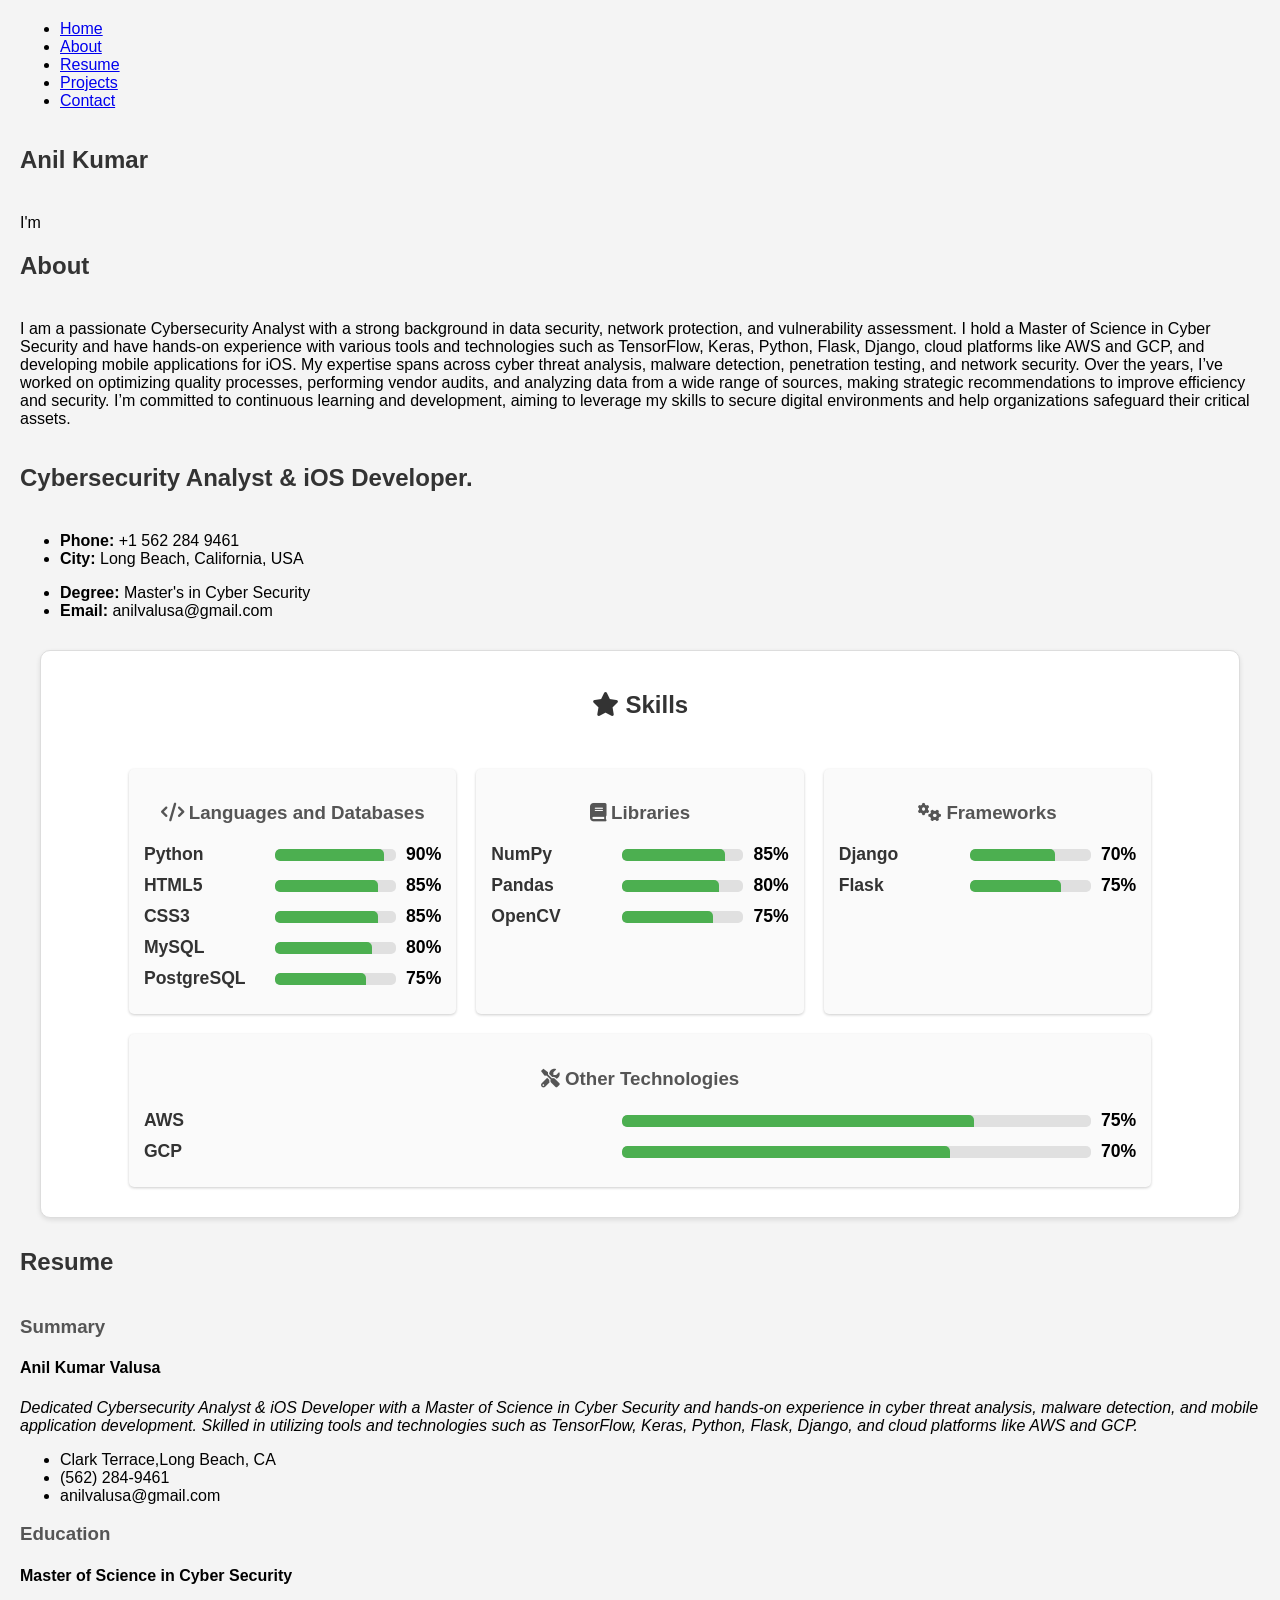
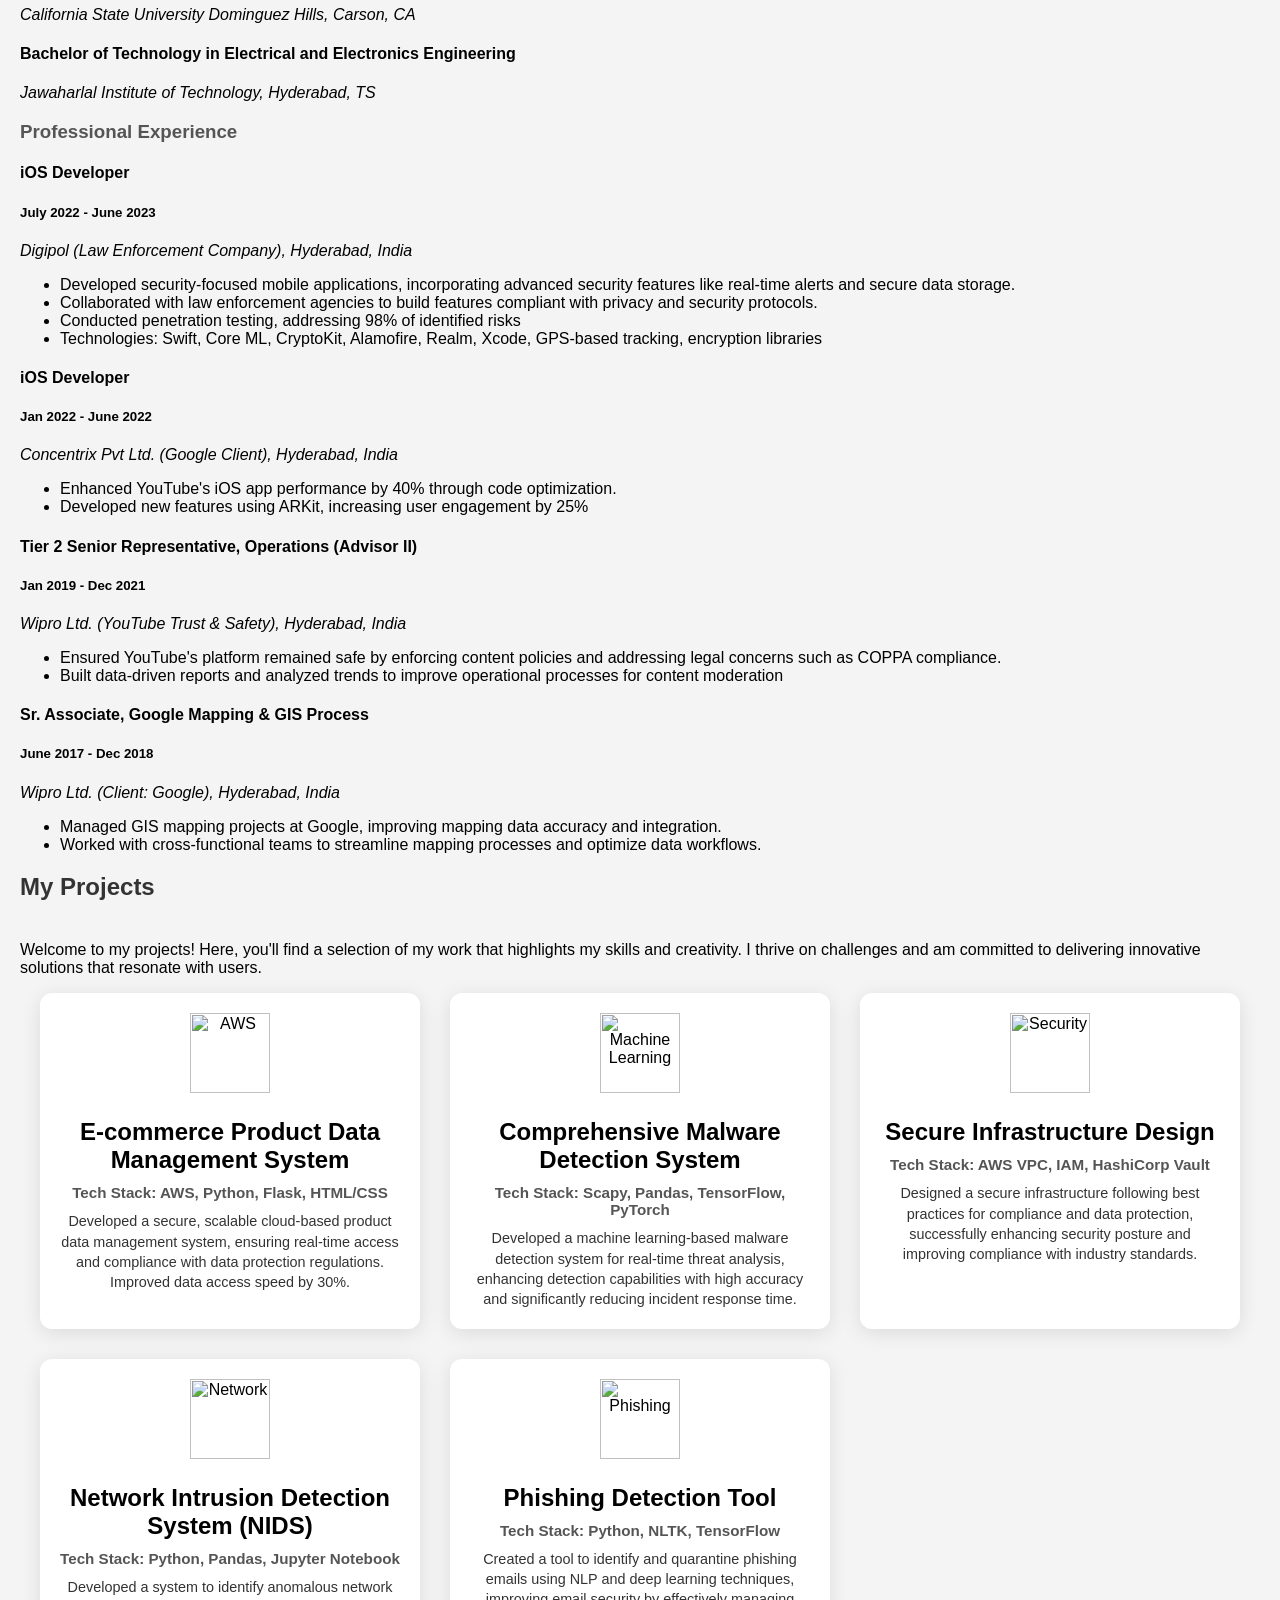
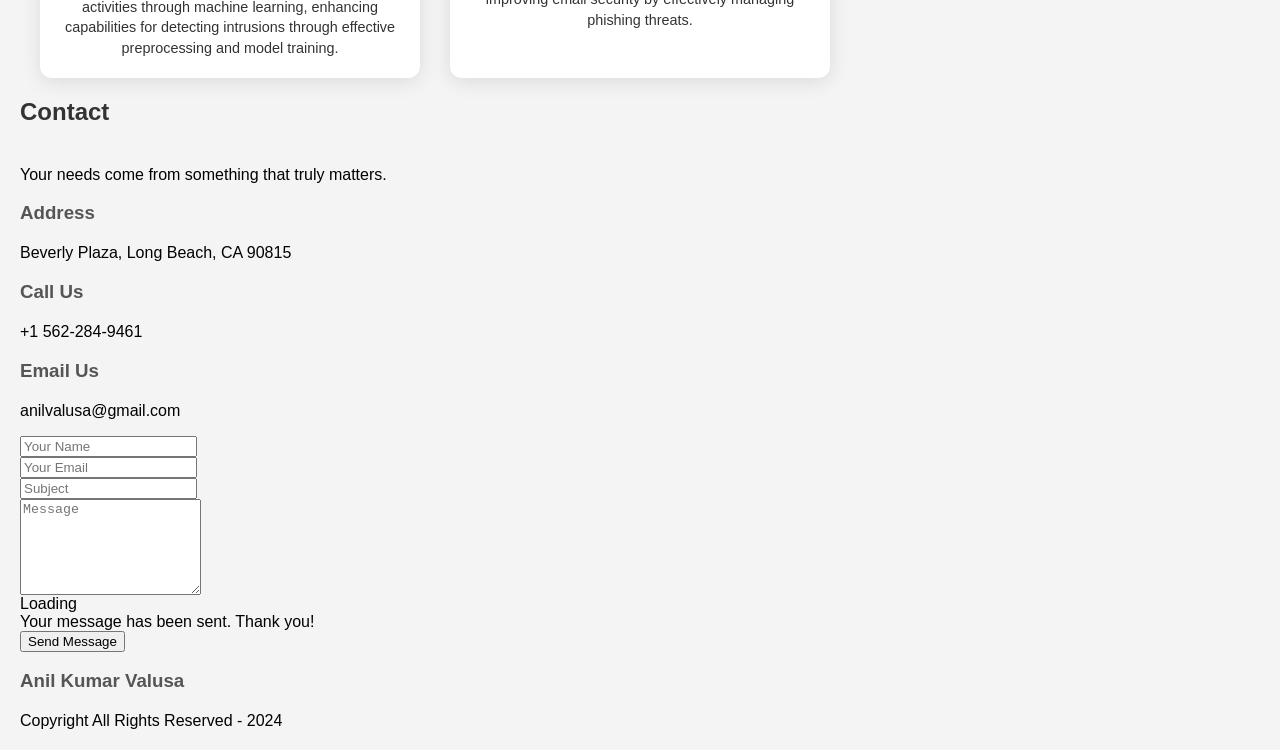
==== commit 29412494: "Update index.html" ====
--- a/portfolio/index.html
+++ b/portfolio/index.html
@@ -4,7 +4,7 @@
 <head>
   <meta charset="utf-8">
   <meta content="width=device-width, initial-scale=1.0" name="viewport">
-  <title>Anil Kumar Portfolio</title>
+  <title>Anil Kumar Valusa Portfolio</title>
   <meta content="" name="description">
   <meta content="" name="keywords">
 
@@ -355,9 +355,6 @@
 </body>
 </html>
 
-
-
-
     </section><!-- /Skills Section -->
 
     <!-- Resume Section -->
@@ -373,7 +370,7 @@
         <div class="row">
 
           <div class="col-lg-6" data-aos="fade-up" data-aos-delay="100">
-            <h3 class="resume-title">summary</h3>
+            <h3 class="resume-title">Summary</h3>
 
             <div class="resume-item pb-0">
               <h4>Anil Kumar Valusa</h4>
@@ -459,7 +456,7 @@
         <p>Welcome to my projects! Here, you'll find a selection of my work that highlights my skills and creativity. I thrive on challenges and am committed to delivering innovative solutions that resonate with users.</p>
       </div><!-- End Section Title -->
 
-<!DOCTYPE html>
+
 <html lang="en">
 <head>
     <meta charset="UTF-8">
@@ -533,8 +530,7 @@
 </head>
 <body>
 
-   
-<!DOCTYPE html>
+
 <html lang="en">
 <head>
     <meta charset="UTF-8">
@@ -667,12 +663,6 @@
 
 </body>
 </html>
-
-
-
-
-
-  
 
     <!-- Contact Section -->
     <section id="contact" class="contact section">
--- a/portfolio/styles.css
+++ b/portfolio/styles.css
@@ -0,0 +1,55 @@
+* {
+    box-sizing: border-box; /* Include padding and borders in element's total width and height */
+}
+
+body {
+    margin: 0; /* Remove default margin */
+    font-family: Arial, sans-serif; /* Font style */
+    background-color: #f4f4f4; /* Light background */
+}
+
+.skills-section {
+    width: 100%; /* Full width of the viewport */
+    padding: 20px; /* Padding around the section */
+    background-color: #fff; /* White background */
+    box-shadow: 0 2px 5px rgba(0, 0, 0, 0.1); /* Shadow effect */
+}
+
+.skills-container {
+    display: flex; /* Use flexbox for layout */
+    flex-wrap: wrap; /* Allow categories to wrap */
+    justify-content: space-around; /* Space out categories evenly */
+}
+
+.skills-category {
+    flex: 1 1 30%; /* Each category takes up approximately one-third of the row */
+    margin: 10px; /* Margin for spacing */
+    min-width: 250px; /* Minimum width for responsiveness */
+    background: #fafafa; /* Light background for categories */
+    padding: 15px; /* Inner padding */
+    border-radius: 5px; /* Rounded corners */
+    box-shadow: 0 1px 3px rgba(0, 0, 0, 0.2); /* Shadow for categories */
+}
+
+.progress {
+    margin: 10px 0; /* Margin for each progress bar */
+}
+
+.skill {
+    display: flex; /* Flexbox for skill name and value */
+    justify-content: space-between; /* Space between name and value */
+    align-items: center; /* Center vertically */
+}
+
+.progress-bar-wrap {
+    background: #e0e0e0; /* Background for progress bar */
+    border-radius: 5px; /* Rounded corners */
+    overflow: hidden; /* Hide overflow */
+}
+
+.progress-bar {
+    height: 20px; /* Height of the progress bar */
+    border-radius: 5px; /* Round corners */
+    background: #4caf50; /* Green color for filled progress */
+    transition: width 0.5s; /* Smooth transition for width */
+}
--- a/portfolio/styles.css
+++ b/portfolio/styles.css
@@ -0,0 +1,55 @@
+* {
+    box-sizing: border-box; /* Include padding and borders in element's total width and height */
+}
+
+body {
+    margin: 0; /* Remove default margin */
+    font-family: Arial, sans-serif; /* Font style */
+    background-color: #f4f4f4; /* Light background */
+}
+
+.skills-section {
+    width: 100%; /* Full width of the viewport */
+    padding: 20px; /* Padding around the section */
+    background-color: #fff; /* White background */
+    box-shadow: 0 2px 5px rgba(0, 0, 0, 0.1); /* Shadow effect */
+}
+
+.skills-container {
+    display: flex; /* Use flexbox for layout */
+    flex-wrap: wrap; /* Allow categories to wrap */
+    justify-content: space-around; /* Space out categories evenly */
+}
+
+.skills-category {
+    flex: 1 1 30%; /* Each category takes up approximately one-third of the row */
+    margin: 10px; /* Margin for spacing */
+    min-width: 250px; /* Minimum width for responsiveness */
+    background: #fafafa; /* Light background for categories */
+    padding: 15px; /* Inner padding */
+    border-radius: 5px; /* Rounded corners */
+    box-shadow: 0 1px 3px rgba(0, 0, 0, 0.2); /* Shadow for categories */
+}
+
+.progress {
+    margin: 10px 0; /* Margin for each progress bar */
+}
+
+.skill {
+    display: flex; /* Flexbox for skill name and value */
+    justify-content: space-between; /* Space between name and value */
+    align-items: center; /* Center vertically */
+}
+
+.progress-bar-wrap {
+    background: #e0e0e0; /* Background for progress bar */
+    border-radius: 5px; /* Rounded corners */
+    overflow: hidden; /* Hide overflow */
+}
+
+.progress-bar {
+    height: 20px; /* Height of the progress bar */
+    border-radius: 5px; /* Round corners */
+    background: #4caf50; /* Green color for filled progress */
+    transition: width 0.5s; /* Smooth transition for width */
+}
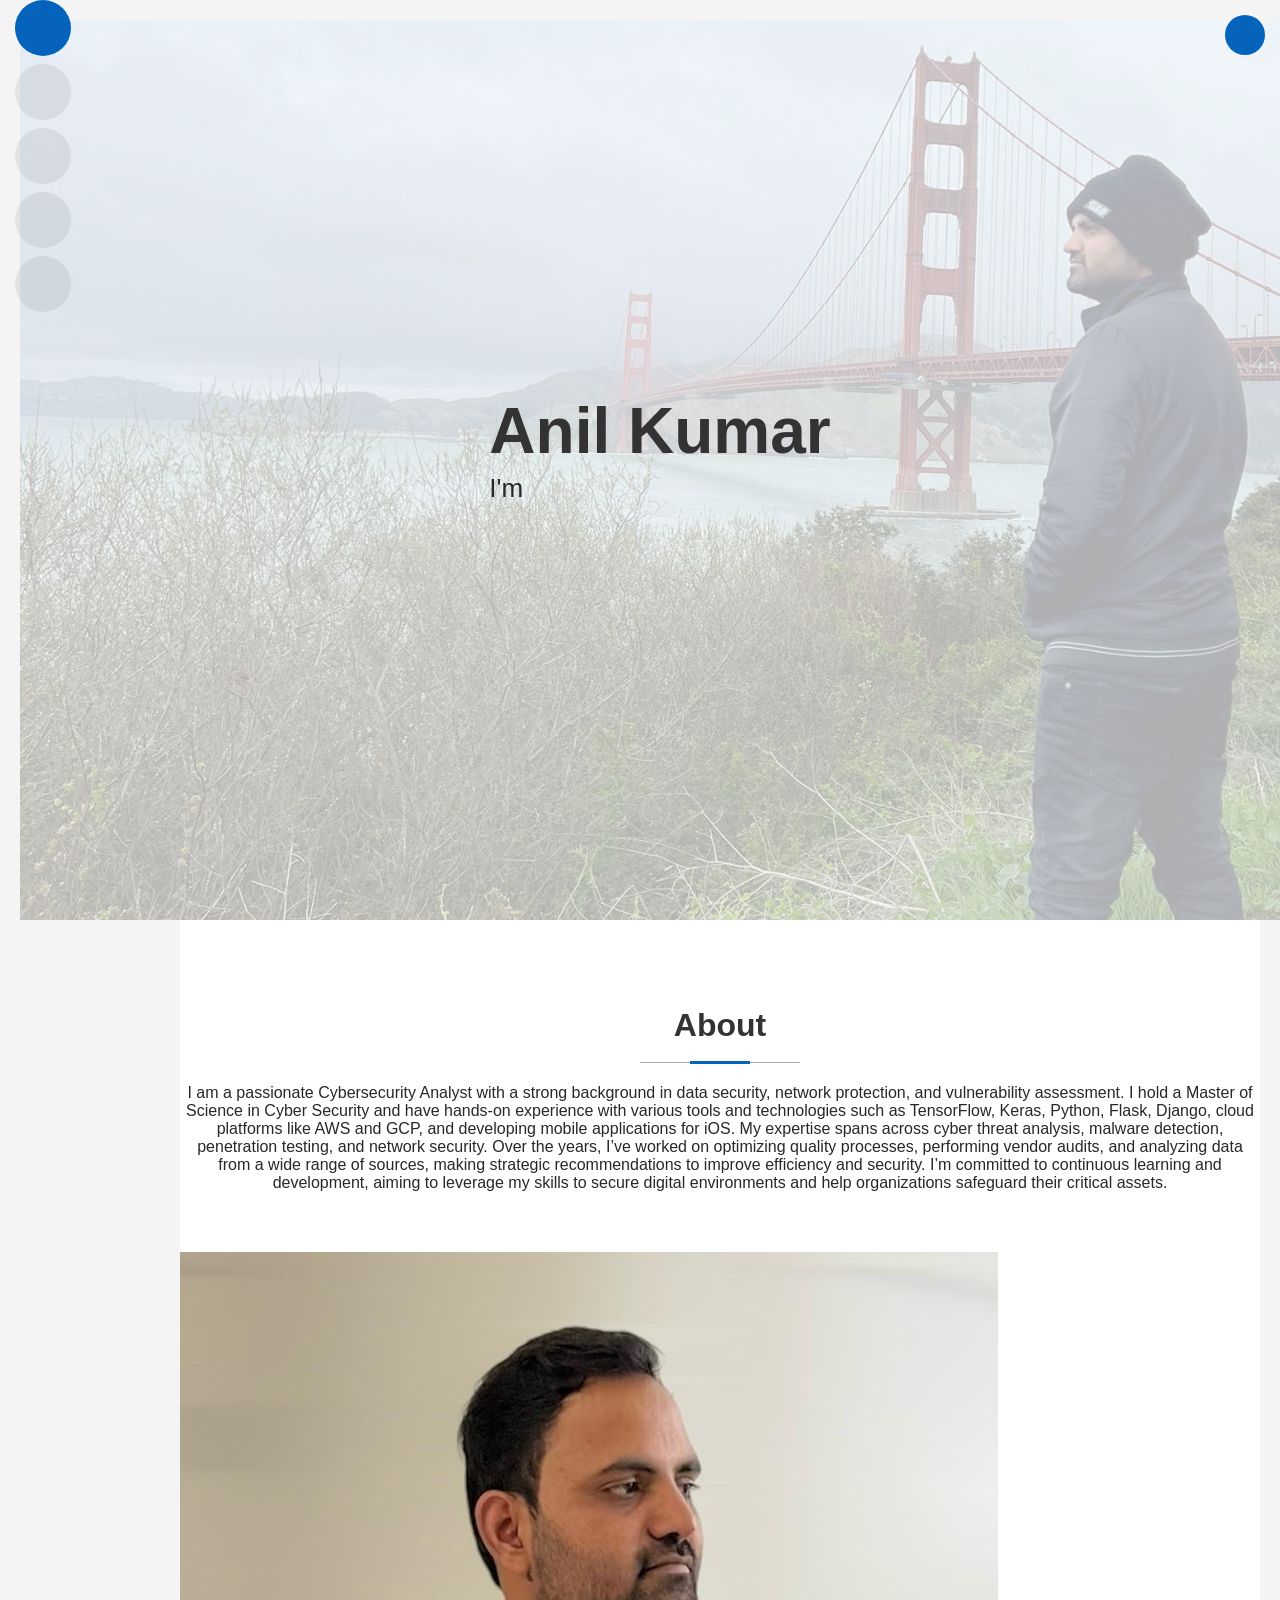
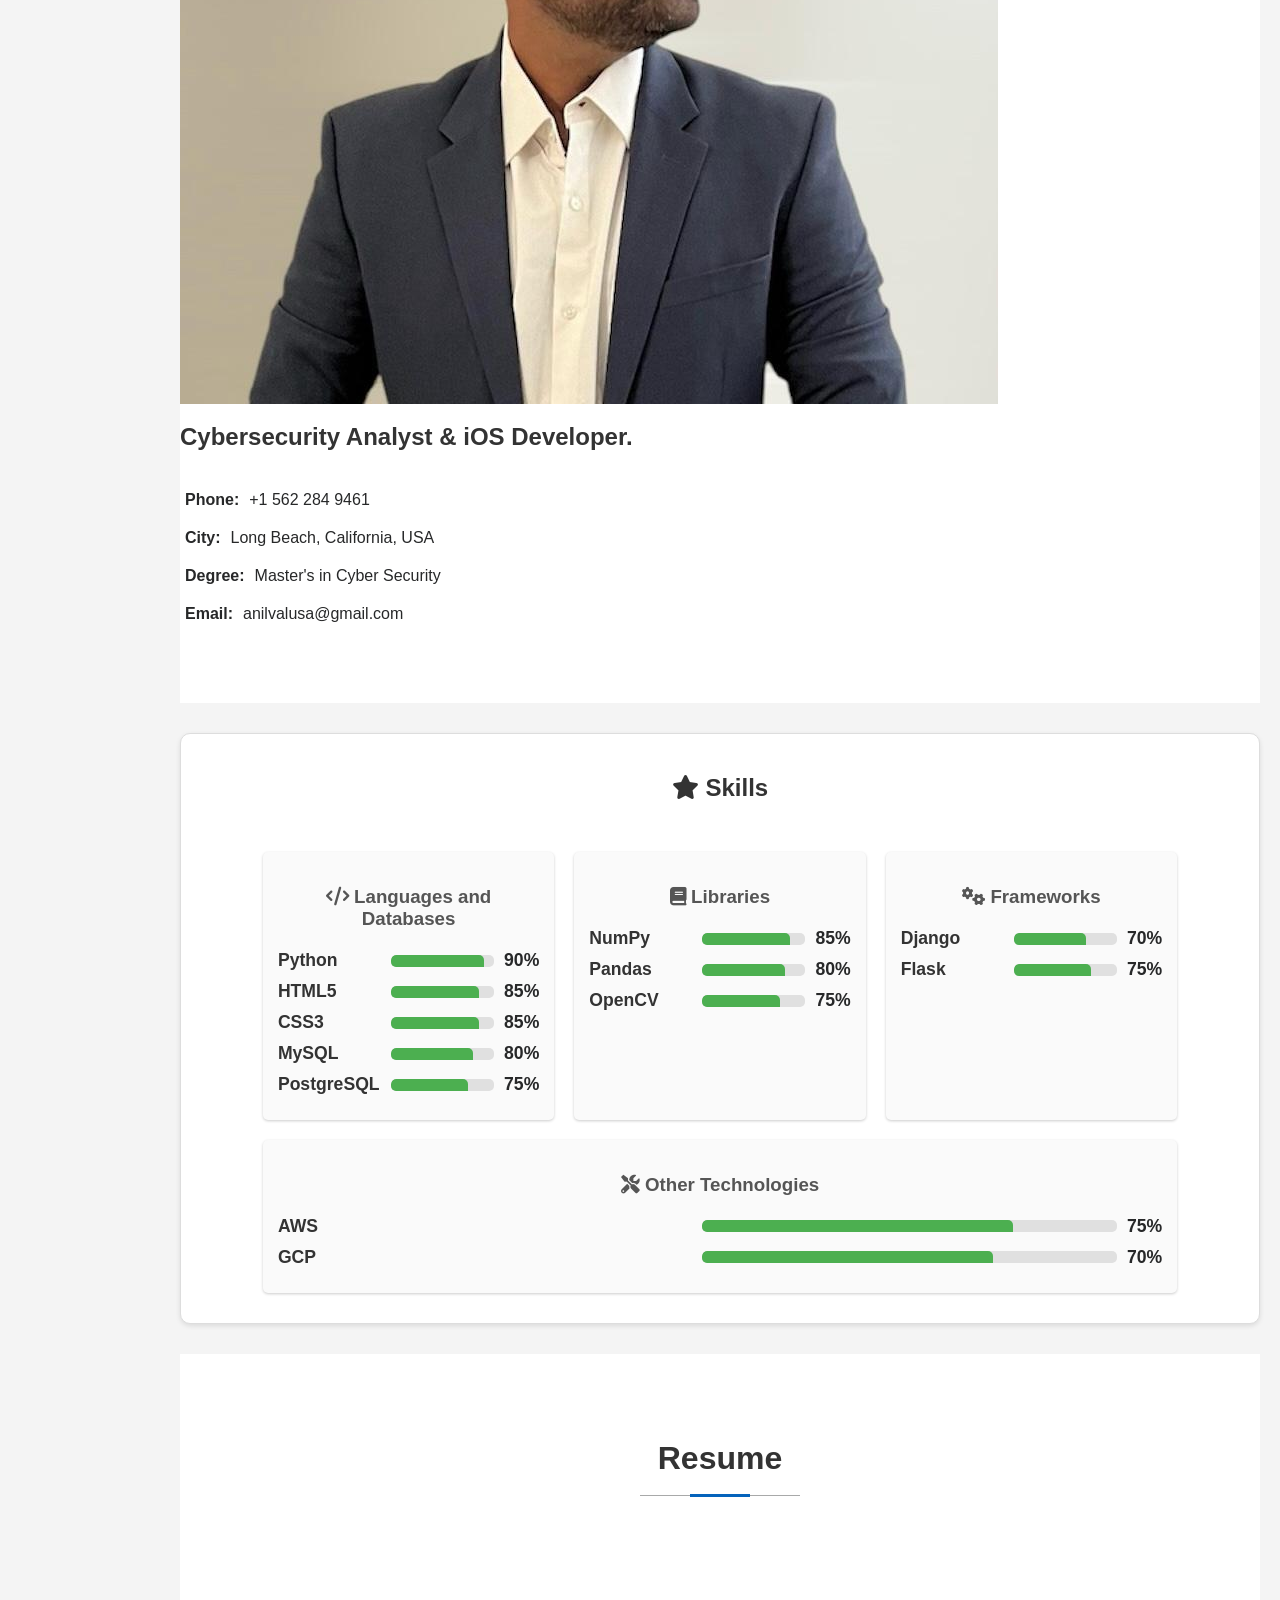
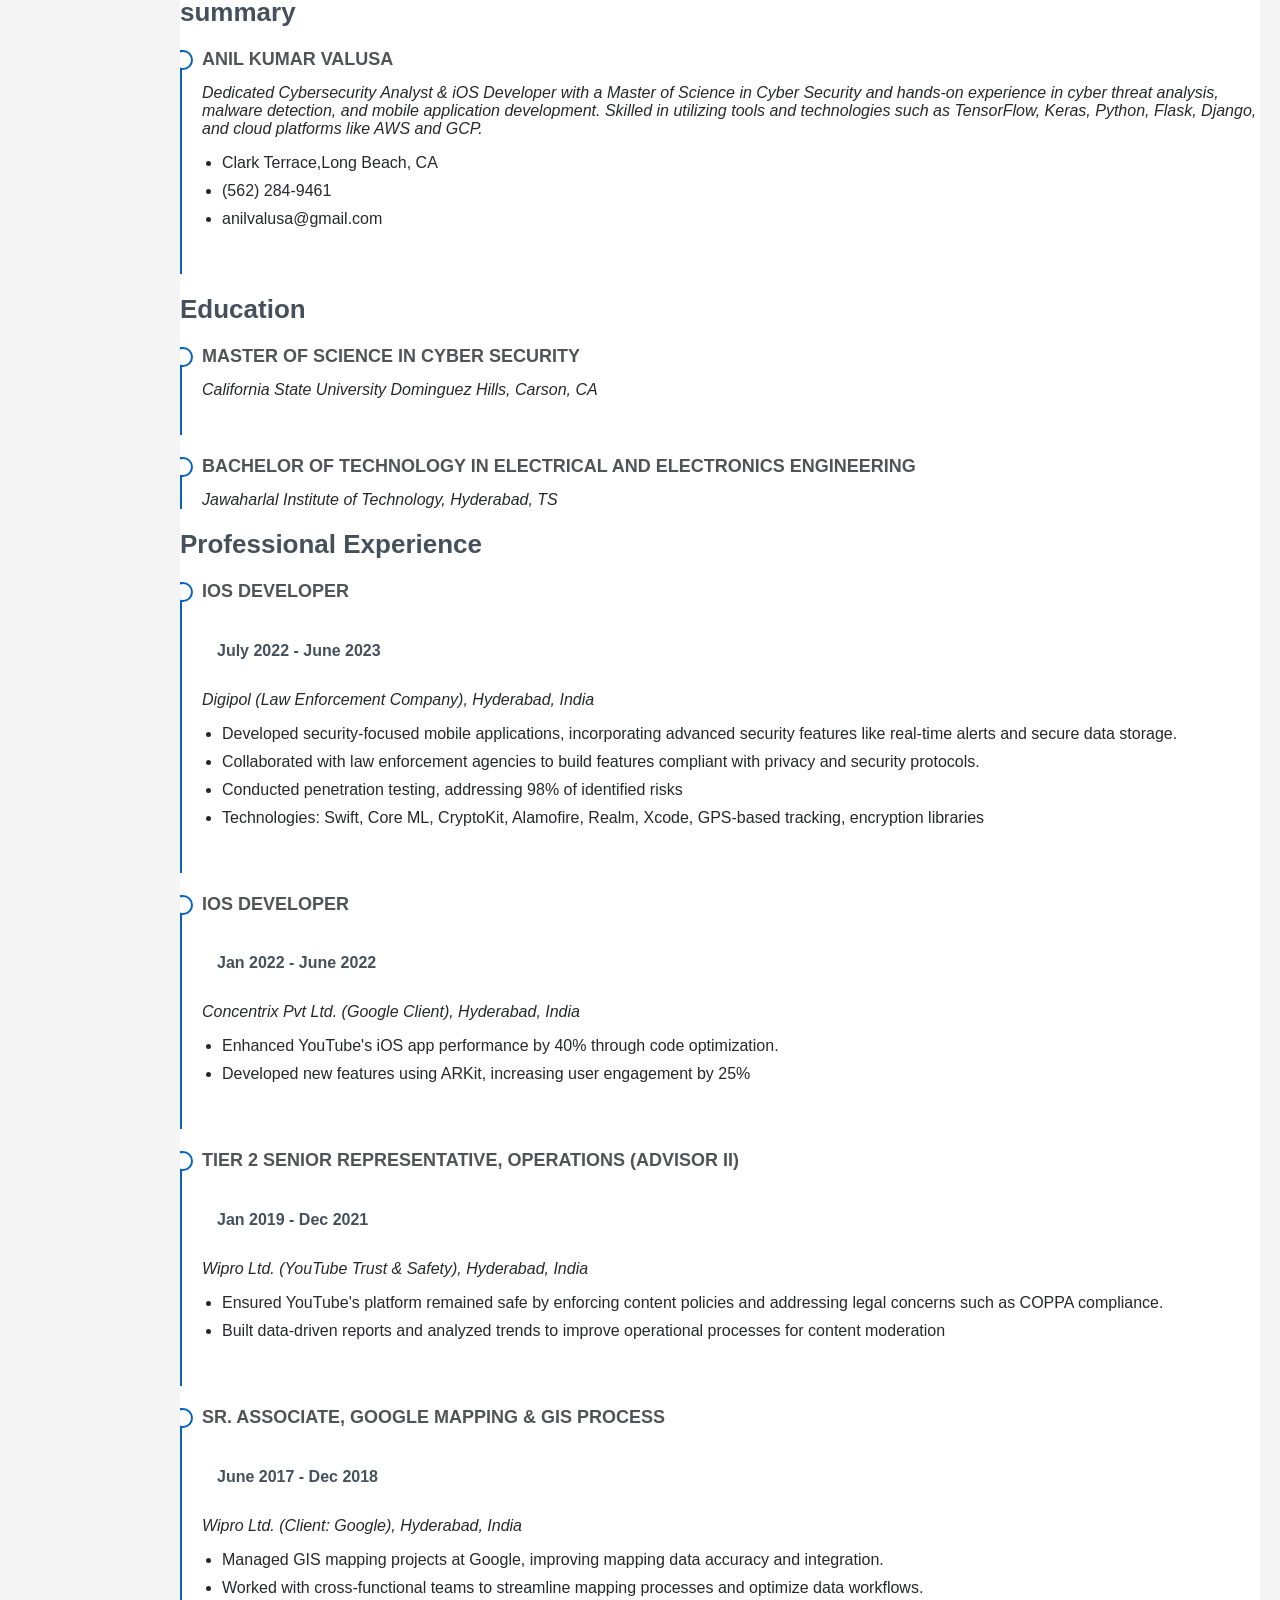
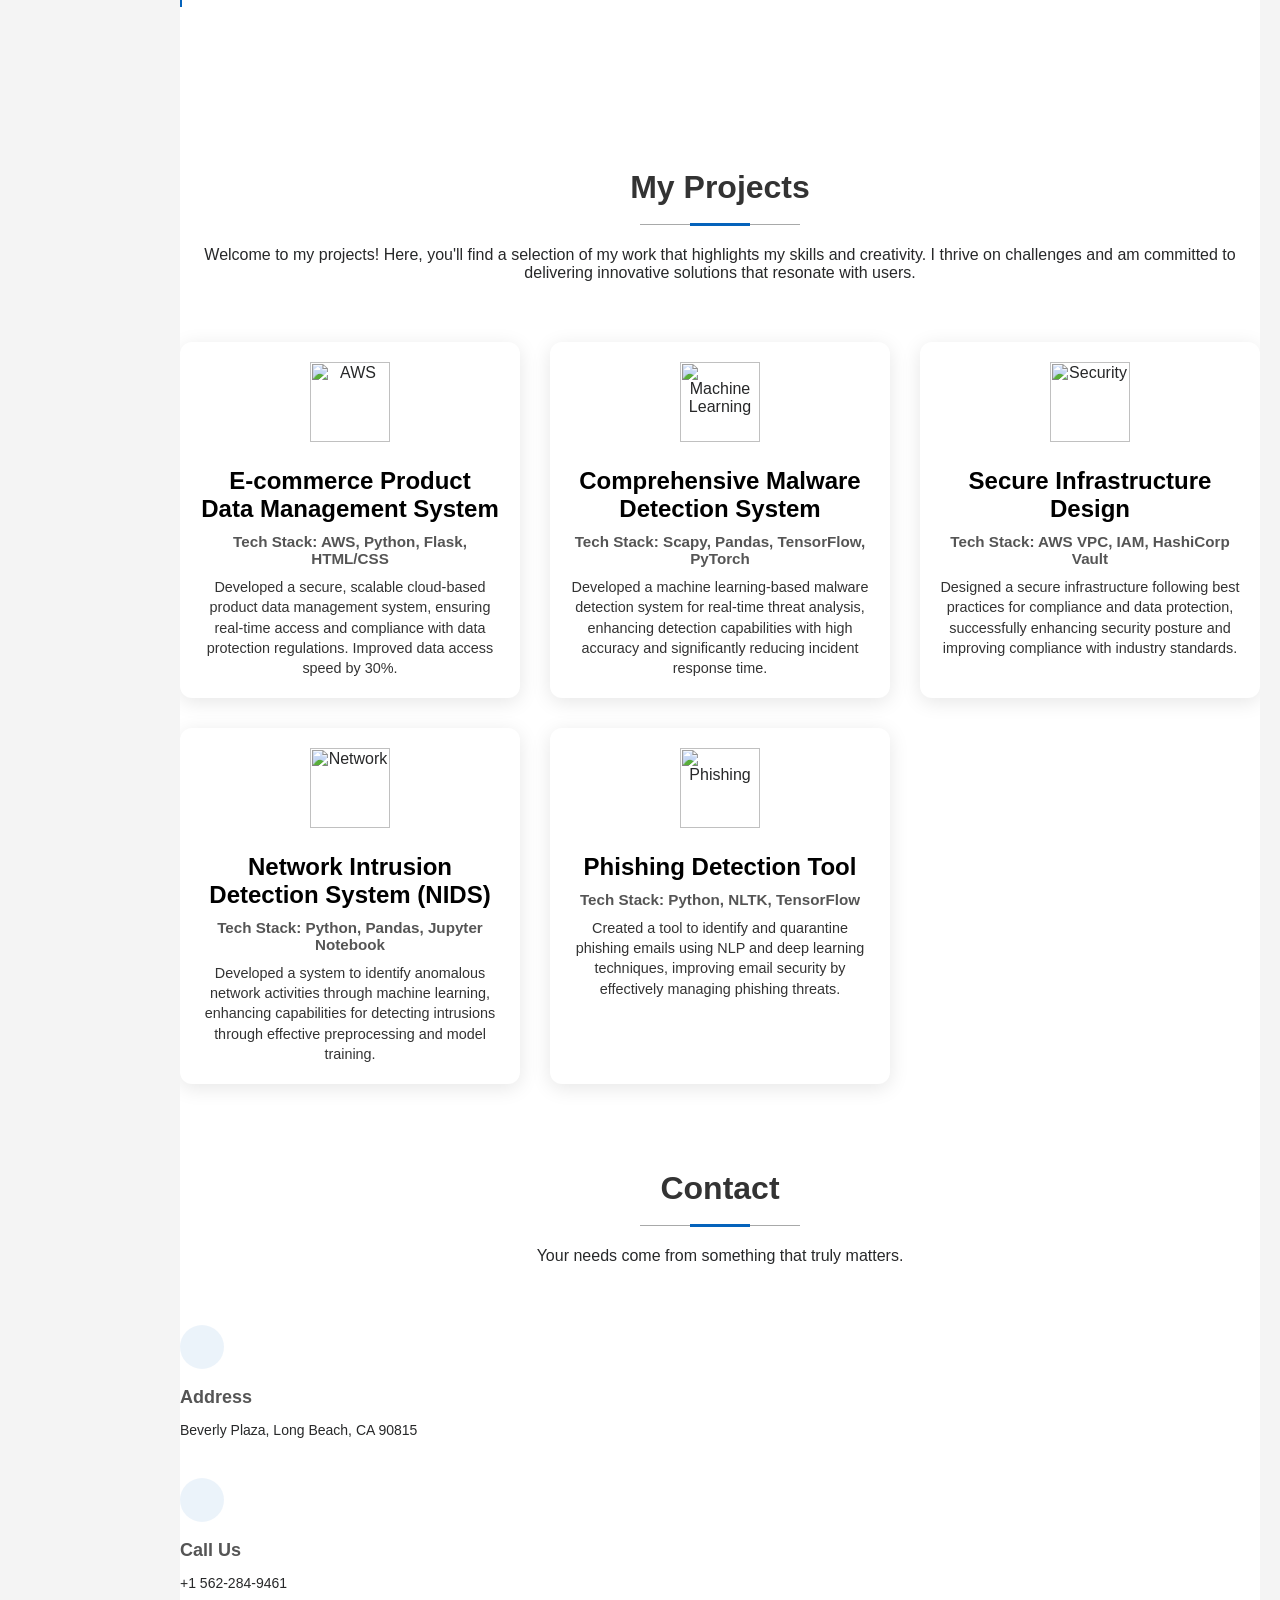
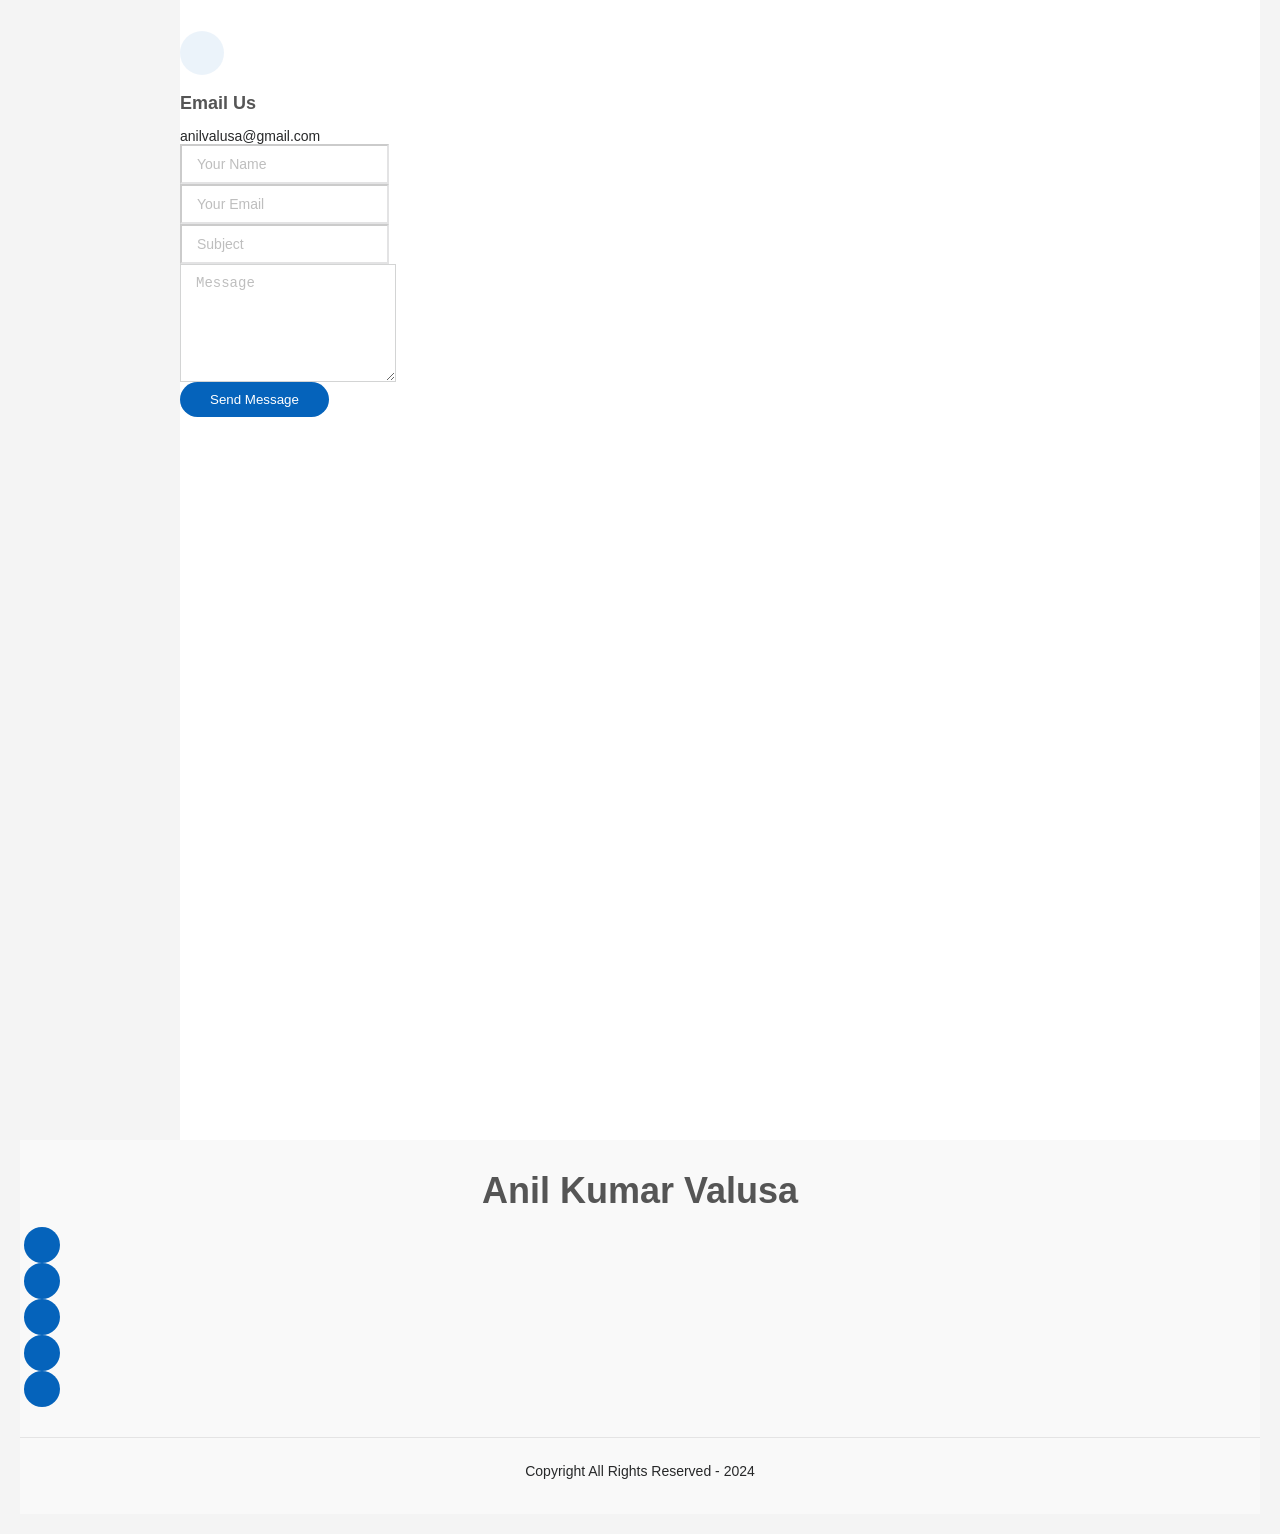
==== commit a8f8a30b: "Add files via upload" ====
--- a/portfolio/index.html
+++ b/portfolio/index.html
@@ -4,7 +4,7 @@
 <head>
   <meta charset="utf-8">
   <meta content="width=device-width, initial-scale=1.0" name="viewport">
-  <title>Anil Kumar Valusa Portfolio</title>
+  <title>Anil Kumar Portfolio</title>
   <meta content="" name="description">
   <meta content="" name="keywords">
 
@@ -355,6 +355,22 @@
 </body>
 </html>
 
+
+
+
+
+
+
+
+
+
+
+
+
+
+
+
+
     </section><!-- /Skills Section -->
 
     <!-- Resume Section -->
@@ -370,7 +386,7 @@
         <div class="row">
 
           <div class="col-lg-6" data-aos="fade-up" data-aos-delay="100">
-            <h3 class="resume-title">Summary</h3>
+            <h3 class="resume-title">summary</h3>
 
             <div class="resume-item pb-0">
               <h4>Anil Kumar Valusa</h4>
@@ -456,7 +472,7 @@
         <p>Welcome to my projects! Here, you'll find a selection of my work that highlights my skills and creativity. I thrive on challenges and am committed to delivering innovative solutions that resonate with users.</p>
       </div><!-- End Section Title -->
 
-
+<!DOCTYPE html>
 <html lang="en">
 <head>
     <meta charset="UTF-8">
@@ -530,7 +546,8 @@
 </head>
 <body>
 
-
+   
+<!DOCTYPE html>
 <html lang="en">
 <head>
     <meta charset="UTF-8">
@@ -663,6 +680,12 @@
 
 </body>
 </html>
+
+
+
+
+
+  
 
     <!-- Contact Section -->
     <section id="contact" class="contact section">
@@ -792,4 +815,4 @@
 
 </body>
 
-</html>
+</html>
--- a/portfolio/assets/css/main.css
+++ b/portfolio/assets/css/main.css
@@ -0,0 +1,1459 @@
+/**
+* Template Name: MyResume
+* Template URL: https://bootstrapmade.com/free-html-bootstrap-template-my-resume/
+* Updated: Jun 29 2024 with Bootstrap v5.3.3
+* Author: BootstrapMade.com
+* License: https://bootstrapmade.com/license/
+*/
+
+/*--------------------------------------------------------------
+# Font & Color Variables
+# Help: https://bootstrapmade.com/color-system/
+--------------------------------------------------------------*/
+/* Fonts */
+:root {
+  --default-font: "Roboto",  system-ui, -apple-system, "Segoe UI", Roboto, "Helvetica Neue", Arial, "Noto Sans", "Liberation Sans", sans-serif, "Apple Color Emoji", "Segoe UI Emoji", "Segoe UI Symbol", "Noto Color Emoji";
+  --heading-font: "Raleway",  sans-serif;
+  --nav-font: "Poppins",  sans-serif;
+}
+
+/* Global Colors - The following color variables are used throughout the website. Updating them here will change the color scheme of the entire website */
+:root { 
+  --background-color: #ffffff; /* Background color for the entire website, including individual sections */
+  --default-color: #272829; /* Default color used for the majority of the text content across the entire website */
+  --heading-color: #45505b; /* Color for headings, subheadings and title throughout the website */
+  --accent-color: #0563bb; /* Accent color that represents your brand on the website. It's used for buttons, links, and other elements that need to stand out */
+  --surface-color: #ffffff; /* The surface color is used as a background of boxed elements within sections, such as cards, icon boxes, or other elements that require a visual separation from the global background. */
+  --contrast-color: #ffffff; /* Contrast color for text, ensuring readability against backgrounds of accent, heading, or default colors. */
+}
+
+/* Nav Menu Colors - The following color variables are used specifically for the navigation menu. They are separate from the global colors to allow for more customization options */
+:root {
+  --nav-color: #45505b;  /* The default color of the main navmenu links */
+  --nav-hover-color: #0563bb; /* Applied to main navmenu links when they are hovered over or active */
+  --nav-mobile-background-color: #ffffff; /* Used as the background color for mobile navigation menu */
+  --nav-dropdown-background-color: #ffffff; /* Used as the background color for dropdown items that appear when hovering over primary navigation items */
+  --nav-dropdown-color: #212529; /* Used for navigation links of the dropdown items in the navigation menu. */
+  --nav-dropdown-hover-color: #0563bb; /* Similar to --nav-hover-color, this color is applied to dropdown navigation links when they are hovered over. */
+}
+
+/* Color Presets - These classes override global colors when applied to any section or element, providing reuse of the sam color scheme. */
+
+.light-background {
+  --background-color: #f9f9f9;
+  --surface-color: #ffffff;
+}
+
+.dark-background {
+  --background-color: #060606;
+  --default-color: #ffffff;
+  --heading-color: #ffffff;
+  --surface-color: #252525;
+  --contrast-color: #ffffff;
+}
+
+/* Smooth scroll */
+:root {
+  scroll-behavior: smooth;
+}
+
+/*--------------------------------------------------------------
+# General Styling & Shared Classes
+--------------------------------------------------------------*/
+body {
+  color: var(--default-color);
+  background-color: var(--background-color);
+  font-family: var(--default-font);
+}
+
+a {
+  color: var(--accent-color);
+  text-decoration: none;
+  transition: 0.3s;
+}
+
+a:hover {
+  color: color-mix(in srgb, var(--accent-color), transparent 25%);
+  text-decoration: none;
+}
+
+h1,
+h2,
+h3,
+h4,
+h5,
+h6 {
+  color: var(--heading-color);
+  font-family: var(--heading-font);
+}
+
+/* PHP Email Form Messages
+------------------------------*/
+.php-email-form .error-message {
+  display: none;
+  background: #df1529;
+  color: #ffffff;
+  text-align: left;
+  padding: 15px;
+  margin-bottom: 24px;
+  font-weight: 600;
+}
+
+.php-email-form .sent-message {
+  display: none;
+  color: #ffffff;
+  background: #059652;
+  text-align: center;
+  padding: 15px;
+  margin-bottom: 24px;
+  font-weight: 600;
+}
+
+.php-email-form .loading {
+  display: none;
+  background: var(--surface-color);
+  text-align: center;
+  padding: 15px;
+  margin-bottom: 24px;
+}
+
+.php-email-form .loading:before {
+  content: "";
+  display: inline-block;
+  border-radius: 50%;
+  width: 24px;
+  height: 24px;
+  margin: 0 10px -6px 0;
+  border: 3px solid var(--accent-color);
+  border-top-color: var(--surface-color);
+  animation: php-email-form-loading 1s linear infinite;
+}
+
+@keyframes php-email-form-loading {
+  0% {
+    transform: rotate(0deg);
+  }
+
+  100% {
+    transform: rotate(360deg);
+  }
+}
+
+/*--------------------------------------------------------------
+# Global Header
+--------------------------------------------------------------*/
+.header {
+  color: var(--default-color);
+  position: fixed;
+  top: 0;
+  left: 0;
+  bottom: 0;
+  padding: 0 15px;
+  transition: all ease-in-out 0.3s;
+  overflow-y: auto;
+  z-index: 997;
+  min-width: 200px;
+}
+
+@media (max-width: 1199px) {
+  .header {
+    background-color: var(--background-color);
+    border-right: 1px solid color-mix(in srgb, var(--default-color), transparent 90%);
+    width: 300px;
+    left: -100%;
+  }
+}
+
+@media (min-width: 1200px) and (max-width: 1600px) {
+  .header~main {
+    margin-left: 160px;
+  }
+
+  .header~main .hero {
+    margin-left: -160px;
+    width: 100vw;
+  }
+}
+
+.header.header-show {
+  left: 0;
+}
+
+.header .header-toggle {
+  color: var(--contrast-color);
+  background-color: var(--accent-color);
+  font-size: 22px;
+  display: flex;
+  align-items: center;
+  justify-content: center;
+  width: 40px;
+  height: 40px;
+  border-radius: 50%;
+  cursor: pointer;
+  position: fixed;
+  top: 15px;
+  right: 15px;
+  z-index: 9999;
+  transition: background-color 0.3s;
+}
+
+.header .header-toggle:hover {
+  color: var(--contrast-color);
+  background-color: color-mix(in srgb, var(--accent-color) 90%, white 15%);
+}
+
+/*--------------------------------------------------------------
+# Navigation Menu
+--------------------------------------------------------------*/
+.navmenu {
+  padding: 0;
+  z-index: 9997;
+}
+
+.navmenu ul {
+  list-style: none;
+  padding: 0 0 20px 0;
+  margin: 0;
+  width: 140px;
+}
+
+.navmenu a,
+.navmenu a:focus {
+  color: var(--nav-color);
+  font-family: var(--nav-font);
+  display: flex;
+  align-items: center;
+  padding: 10px 18px;
+  margin-bottom: 8px;
+  font-size: 15px;
+  border-radius: 50px;
+  background: color-mix(in srgb, var(--default-color), transparent 92%);
+  height: 56px;
+  width: 100%;
+  overflow: hidden;
+  transition: 0.3s;
+}
+
+.navmenu a i,
+.navmenu a:focus i {
+  font-size: 20px;
+}
+
+.navmenu a span,
+.navmenu a:focus span {
+  padding: 0 5px 0 7px;
+}
+
+@media (min-width: 992px) {
+
+  .navmenu a,
+  .navmenu a:focus {
+    max-width: 56px;
+  }
+
+  .navmenu a span,
+  .navmenu a:focus span {
+    display: none;
+  }
+}
+
+.navmenu a:hover,
+.navmenu .active,
+.navmenu .active:focus,
+.navmenu li:hover>a {
+  color: var(--contrast-color);
+  background: var(--nav-hover-color);
+}
+
+.navmenu a:hover,
+.navmenu li:hover>a {
+  max-width: 100%;
+  color: var(--contrast-color);
+}
+
+.navmenu a:hover span,
+.navmenu li:hover>a span {
+  display: block;
+}
+
+/*--------------------------------------------------------------
+# Global Footer
+--------------------------------------------------------------*/
+.footer {
+  color: var(--default-color);
+  background-color: var(--background-color);
+  font-size: 14px;
+  text-align: center;
+  padding: 30px 0;
+  position: relative;
+}
+
+.footer h3 {
+  font-size: 36px;
+  font-weight: 700;
+  position: relative;
+  padding: 0;
+  margin: 0 0 15px 0;
+}
+
+.footer p {
+  font-size: 15;
+  font-style: italic;
+  padding: 0;
+  margin: 0 0 30px 0;
+}
+
+.footer .social-links {
+  margin: 0 0 30px 0;
+}
+
+.footer .social-links a {
+  font-size: 16px;
+  display: flex;
+  align-items: center;
+  justify-content: center;
+  background: var(--accent-color);
+  color: var(--contrast-color);
+  line-height: 1;
+  margin: 0 4px;
+  border-radius: 50%;
+  text-align: center;
+  width: 36px;
+  height: 36px;
+  transition: 0.3s;
+}
+
+.footer .social-links a:hover {
+  background: color-mix(in srgb, var(--accent-color), transparent 20%);
+  text-decoration: none;
+}
+
+.footer .copyright {
+  padding-top: 25px;
+  border-top: 1px solid color-mix(in srgb, var(--default-color), transparent 90%);
+}
+
+.footer .credits {
+  font-size: 13px;
+  padding-top: 5px;
+}
+
+/*--------------------------------------------------------------
+# Preloader
+--------------------------------------------------------------*/
+#preloader {
+  position: fixed;
+  inset: 0;
+  z-index: 999999;
+  overflow: hidden;
+  background: var(--background-color);
+  transition: all 0.6s ease-out;
+}
+
+#preloader:before {
+  content: "";
+  position: fixed;
+  top: calc(50% - 30px);
+  left: calc(50% - 30px);
+  border: 6px solid #ffffff;
+  border-color: var(--accent-color) transparent var(--accent-color) transparent;
+  border-radius: 50%;
+  width: 60px;
+  height: 60px;
+  animation: animate-preloader 1.5s linear infinite;
+}
+
+@keyframes animate-preloader {
+  0% {
+    transform: rotate(0deg);
+  }
+
+  100% {
+    transform: rotate(360deg);
+  }
+}
+
+/*--------------------------------------------------------------
+# Scroll Top Button
+--------------------------------------------------------------*/
+.scroll-top {
+  position: fixed;
+  visibility: hidden;
+  opacity: 0;
+  right: 15px;
+  bottom: -15px;
+  z-index: 99999;
+  background-color: var(--accent-color);
+  width: 44px;
+  height: 44px;
+  border-radius: 50px;
+  transition: all 0.4s;
+}
+
+.scroll-top i {
+  font-size: 24px;
+  color: var(--contrast-color);
+  line-height: 0;
+}
+
+.scroll-top:hover {
+  background-color: color-mix(in srgb, var(--accent-color), transparent 20%);
+  color: var(--contrast-color);
+}
+
+.scroll-top.active {
+  visibility: visible;
+  opacity: 1;
+  bottom: 15px;
+}
+
+/*--------------------------------------------------------------
+# Disable aos animation delay on mobile devices
+--------------------------------------------------------------*/
+@media screen and (max-width: 768px) {
+  [data-aos-delay] {
+    transition-delay: 0 !important;
+  }
+}
+
+/*--------------------------------------------------------------
+# Global Page Titles & Breadcrumbs
+--------------------------------------------------------------*/
+.page-title {
+  --background-color: color-mix(in srgb, var(--default-color), transparent 96%);
+  color: var(--default-color);
+  background-color: var(--background-color);
+  padding: 20px 0;
+  position: relative;
+}
+
+.page-title h1 {
+  font-size: 28px;
+  font-weight: 700;
+  margin: 0;
+}
+
+.page-title .breadcrumbs ol {
+  display: flex;
+  flex-wrap: wrap;
+  list-style: none;
+  padding: 0 0 10px 0;
+  margin: 0;
+  font-size: 14px;
+  font-weight: 400;
+}
+
+.page-title .breadcrumbs ol li+li {
+  padding-left: 10px;
+}
+
+.page-title .breadcrumbs ol li+li::before {
+  content: "/";
+  display: inline-block;
+  padding-right: 10px;
+  color: color-mix(in srgb, var(--default-color), transparent 70%);
+}
+
+/*--------------------------------------------------------------
+# Global Sections
+--------------------------------------------------------------*/
+section,
+.section {
+  color: var(--default-color);
+  background-color: var(--background-color);
+  padding: 60px 0;
+  overflow: clip;
+}
+
+/*--------------------------------------------------------------
+# Global Section Titles
+--------------------------------------------------------------*/
+.section-title {
+  text-align: center;
+  padding-bottom: 60px;
+  position: relative;
+}
+
+.section-title h2 {
+  font-size: 32px;
+  font-weight: 700;
+  margin-bottom: 20px;
+  padding-bottom: 20px;
+  position: relative;
+}
+
+.section-title h2:before {
+  content: "";
+  position: absolute;
+  display: block;
+  width: 160px;
+  height: 1px;
+  background: color-mix(in srgb, var(--default-color), transparent 60%);
+  left: 0;
+  right: 0;
+  bottom: 1px;
+  margin: auto;
+}
+
+.section-title h2::after {
+  content: "";
+  position: absolute;
+  display: block;
+  width: 60px;
+  height: 3px;
+  background: var(--accent-color);
+  left: 0;
+  right: 0;
+  bottom: 0;
+  margin: auto;
+}
+
+.section-title p {
+  margin-bottom: 0;
+}
+
+/*--------------------------------------------------------------
+# Hero Section
+--------------------------------------------------------------*/
+.hero {
+  width: 100%;
+  min-height: 100vh;
+  position: relative;
+  padding: 80px 0;
+  display: flex;
+  align-items: center;
+  justify-content: center;
+}
+
+.hero img {
+  position: absolute;
+  inset: 0;
+  display: block;
+  width: 100%;
+  height: 100%;
+  object-fit: cover;
+  z-index: 1;
+}
+
+.hero:before {
+  content: "";
+  background: color-mix(in srgb, var(--background-color), transparent 30%);
+  position: absolute;
+  inset: 0;
+  z-index: 2;
+}
+
+.hero .container {
+  position: relative;
+  z-index: 3;
+}
+
+.hero h2 {
+  margin: 0;
+  font-size: 64px;
+  font-weight: 700;
+}
+
+.hero p {
+  margin: 5px 0 0 0;
+  font-size: 26px;
+}
+
+.hero p span {
+  letter-spacing: 1px;
+  border-bottom: 2px solid var(--accent-color);
+}
+
+.hero .social-links {
+  margin-top: 25px;
+}
+
+.hero .social-links a {
+  font-size: 20px;
+  display: inline-block;
+  color: color-mix(in srgb, var(--default-color), transparent 30%);
+  line-height: 1;
+  margin-right: 20px;
+  transition: 0.3s;
+}
+
+.hero .social-links a:hover {
+  color: var(--accent-color);
+}
+
+@media (max-width: 768px) {
+  .hero h2 {
+    font-size: 32px;
+  }
+
+  .hero p {
+    font-size: 20px;
+  }
+}
+
+/*--------------------------------------------------------------
+# About Section
+--------------------------------------------------------------*/
+.about .content h2 {
+  font-weight: 700;
+  font-size: 24px;
+}
+
+.about .content ul {
+  list-style: none;
+  padding: 0;
+}
+
+.about .content ul li {
+  margin-bottom: 20px;
+  display: flex;
+  align-items: center;
+}
+
+.about .content ul strong {
+  margin-right: 10px;
+}
+
+.about .content ul i {
+  font-size: 16px;
+  margin-right: 5px;
+  color: var(--accent-color);
+  line-height: 0;
+}
+
+/*--------------------------------------------------------------
+# Stats Section
+--------------------------------------------------------------*/
+.stats i {
+  background-color: var(--accent-color);
+  color: var(--contrast-color);
+  width: 54px;
+  height: 54px;
+  font-size: 24px;
+  border-radius: 50px;
+  display: inline-flex;
+  align-items: center;
+  justify-content: center;
+  position: relative;
+  z-index: 1;
+}
+
+.stats .stats-item {
+  margin-top: 10px;
+  width: 100%;
+  position: relative;
+  text-align: center;
+  z-index: 0;
+}
+
+.stats .stats-item span {
+  font-size: 36px;
+  display: block;
+  font-weight: 700;
+  color: color-mix(in srgb, var(--default-color), transparent 20%);
+}
+
+.stats .stats-item p {
+  padding: 0;
+  margin: 0;
+  color: color-mix(in srgb, var(--default-color), transparent 50%);
+  font-size: 16px;
+}
+
+/*--------------------------------------------------------------
+# Skills Section
+--------------------------------------------------------------*/
+.skills .progress {
+  height: 60px;
+  display: block;
+  background: none;
+  border-radius: 0;
+}
+
+.skills .progress .skill {
+  color: var(--heading-color);
+  padding: 0;
+  margin: 0 0 6px 0;
+  text-transform: uppercase;
+  display: block;
+  font-weight: 600;
+  font-family: var(--heading-font);
+}
+
+.skills .progress .skill .val {
+  float: right;
+  font-style: normal;
+}
+
+.skills .progress-bar-wrap {
+  background: color-mix(in srgb, var(--default-color), transparent 90%);
+  height: 10px;
+}
+
+.skills .progress-bar {
+  width: 1px;
+  height: 10px;
+  transition: 0.9s;
+  background-color: var(--accent-color);
+}
+
+/*--------------------------------------------------------------
+# Resume Section
+--------------------------------------------------------------*/
+.resume .resume-title {
+  color: var(--heading-color);
+  font-size: 26px;
+  font-weight: 700;
+  margin-top: 20px;
+  margin-bottom: 20px;
+}
+
+.resume .resume-item {
+  padding: 0 0 20px 20px;
+  margin-top: -2px;
+  border-left: 2px solid var(--accent-color);
+  position: relative;
+}
+
+.resume .resume-item h4 {
+  line-height: 18px;
+  font-size: 18px;
+  font-weight: 600;
+  text-transform: uppercase;
+  color: color-mix(in srgb, var(--default-color), transparent 20%);
+  margin-bottom: 10px;
+}
+
+.resume .resume-item h5 {
+  font-size: 16px;
+  padding: 5px 15px;
+  display: inline-block;
+  font-weight: 600;
+  margin-bottom: 10px;
+}
+
+.resume .resume-item ul {
+  padding-left: 20px;
+}
+
+.resume .resume-item ul li {
+  padding-bottom: 10px;
+}
+
+.resume .resume-item:last-child {
+  padding-bottom: 0;
+}
+
+.resume .resume-item::before {
+  content: "";
+  position: absolute;
+  width: 16px;
+  height: 16px;
+  border-radius: 50px;
+  left: -9px;
+  top: 0;
+  background: var(--background-color);
+  border: 2px solid var(--accent-color);
+}
+
+/*--------------------------------------------------------------
+# Portfolio Section
+--------------------------------------------------------------*/
+.portfolio .portfolio-filters {
+  padding: 0;
+  margin: 0 auto 20px auto;
+  list-style: none;
+  text-align: center;
+}
+
+.portfolio .portfolio-filters li {
+  cursor: pointer;
+  display: inline-block;
+  padding: 8px 20px 10px 20px;
+  margin: 0;
+  font-size: 15px;
+  font-weight: 500;
+  line-height: 1;
+  margin-bottom: 5px;
+  border-radius: 50px;
+  transition: all 0.3s ease-in-out;
+  font-family: var(--heading-font);
+}
+
+.portfolio .portfolio-filters li:hover,
+.portfolio .portfolio-filters li.filter-active {
+  color: var(--contrast-color);
+  background-color: var(--accent-color);
+}
+
+.portfolio .portfolio-filters li:first-child {
+  margin-left: 0;
+}
+
+.portfolio .portfolio-filters li:last-child {
+  margin-right: 0;
+}
+
+@media (max-width: 575px) {
+  .portfolio .portfolio-filters li {
+    font-size: 14px;
+    margin: 0 0 10px 0;
+  }
+}
+
+.portfolio .portfolio-item {
+  position: relative;
+  overflow: hidden;
+}
+
+.portfolio .portfolio-item .portfolio-info {
+  opacity: 0;
+  position: absolute;
+  left: 12px;
+  right: 12px;
+  bottom: -100%;
+  z-index: 3;
+  transition: all ease-in-out 0.5s;
+  background: color-mix(in srgb, var(--background-color), transparent 10%);
+  padding: 15px;
+}
+
+.portfolio .portfolio-item .portfolio-info h4 {
+  font-size: 18px;
+  font-weight: 600;
+  padding-right: 50px;
+}
+
+.portfolio .portfolio-item .portfolio-info p {
+  color: color-mix(in srgb, var(--default-color), transparent 30%);
+  font-size: 14px;
+  margin-bottom: 0;
+  padding-right: 50px;
+}
+
+.portfolio .portfolio-item .portfolio-info .preview-link,
+.portfolio .portfolio-item .portfolio-info .details-link {
+  position: absolute;
+  right: 50px;
+  font-size: 24px;
+  top: calc(50% - 14px);
+  color: color-mix(in srgb, var(--default-color), transparent 30%);
+  transition: 0.3s;
+  line-height: 0;
+}
+
+.portfolio .portfolio-item .portfolio-info .preview-link:hover,
+.portfolio .portfolio-item .portfolio-info .details-link:hover {
+  color: var(--accent-color);
+}
+
+.portfolio .portfolio-item .portfolio-info .details-link {
+  right: 14px;
+  font-size: 28px;
+}
+
+.portfolio .portfolio-item:hover .portfolio-info {
+  opacity: 1;
+  bottom: 0;
+}
+
+/*--------------------------------------------------------------
+# Services Section
+--------------------------------------------------------------*/
+.services .service-item {
+  background-color: var(--surface-color);
+  box-shadow: 0px 5px 90px 0px rgba(0, 0, 0, 0.1);
+  height: 100%;
+  padding: 60px 30px;
+  text-align: center;
+  transition: 0.3s;
+  border-radius: 5px;
+}
+
+.services .service-item .icon {
+  margin: 0 auto;
+  width: 100px;
+  height: 100px;
+  display: flex;
+  align-items: center;
+  justify-content: center;
+  transition: ease-in-out 0.3s;
+  position: relative;
+}
+
+.services .service-item .icon i {
+  font-size: 36px;
+  transition: 0.5s;
+  position: relative;
+}
+
+.services .service-item .icon svg {
+  position: absolute;
+  top: 0;
+  left: 0;
+}
+
+.services .service-item .icon svg path {
+  transition: 0.5s;
+  fill: color-mix(in srgb, var(--default-color), transparent 95%);
+}
+
+.services .service-item h3 {
+  font-weight: 700;
+  margin: 10px 0 15px 0;
+  font-size: 22px;
+}
+
+.services .service-item p {
+  line-height: 24px;
+  font-size: 14px;
+  margin-bottom: 0;
+}
+
+.services .service-item:hover {
+  box-shadow: 0px 5px 35px 0px rgba(0, 0, 0, 0.1);
+}
+
+.services .service-item.item-cyan i {
+  color: #0dcaf0;
+}
+
+.services .service-item.item-cyan:hover .icon i {
+  color: #fff;
+}
+
+.services .service-item.item-cyan:hover .icon path {
+  fill: #0dcaf0;
+}
+
+.services .service-item.item-orange i {
+  color: #fd7e14;
+}
+
+.services .service-item.item-orange:hover .icon i {
+  color: #fff;
+}
+
+.services .service-item.item-orange:hover .icon path {
+  fill: #fd7e14;
+}
+
+.services .service-item.item-teal i {
+  color: #20c997;
+}
+
+.services .service-item.item-teal:hover .icon i {
+  color: #fff;
+}
+
+.services .service-item.item-teal:hover .icon path {
+  fill: #20c997;
+}
+
+.services .service-item.item-red i {
+  color: #df1529;
+}
+
+.services .service-item.item-red:hover .icon i {
+  color: #fff;
+}
+
+.services .service-item.item-red:hover .icon path {
+  fill: #df1529;
+}
+
+.services .service-item.item-indigo i {
+  color: #6610f2;
+}
+
+.services .service-item.item-indigo:hover .icon i {
+  color: #fff;
+}
+
+.services .service-item.item-indigo:hover .icon path {
+  fill: #6610f2;
+}
+
+.services .service-item.item-pink i {
+  color: #f3268c;
+}
+
+.services .service-item.item-pink:hover .icon i {
+  color: #fff;
+}
+
+.services .service-item.item-pink:hover .icon path {
+  fill: #f3268c;
+}
+
+/*--------------------------------------------------------------
+# Testimonials Section
+--------------------------------------------------------------*/
+.testimonials .testimonials-carousel,
+.testimonials .testimonials-slider {
+  overflow: hidden;
+}
+
+.testimonials .testimonial-item .testimonial-content {
+  border-left: 3px solid var(--accent-color);
+  padding-left: 30px;
+}
+
+.testimonials .testimonial-item .testimonial-img {
+  border-radius: 50%;
+  border: 4px solid var(--background-color);
+  margin: 0 auto;
+}
+
+.testimonials .testimonial-item h3 {
+  font-size: 20px;
+  font-weight: bold;
+  margin: 10px 0 5px 0;
+}
+
+.testimonials .testimonial-item h4 {
+  font-size: 14px;
+  color: color-mix(in srgb, var(--default-color), transparent 40%);
+  margin: 0 0 10px 0;
+}
+
+.testimonials .testimonial-item .stars i {
+  color: #ffc107;
+  margin: 0 1px;
+}
+
+.testimonials .testimonial-item .quote-icon-left,
+.testimonials .testimonial-item .quote-icon-right {
+  color: color-mix(in srgb, var(--accent-color), transparent 50%);
+  font-size: 26px;
+  line-height: 0;
+}
+
+.testimonials .testimonial-item .quote-icon-left {
+  display: inline-block;
+  left: -5px;
+  position: relative;
+}
+
+.testimonials .testimonial-item .quote-icon-right {
+  display: inline-block;
+  right: -5px;
+  position: relative;
+  top: 10px;
+  transform: scale(-1, -1);
+}
+
+.testimonials .testimonial-item p {
+  font-style: italic;
+}
+
+.testimonials .swiper-wrapper {
+  height: auto;
+}
+
+.testimonials .swiper-pagination {
+  margin-top: 30px;
+  position: relative;
+}
+
+.testimonials .swiper-pagination .swiper-pagination-bullet {
+  width: 12px;
+  height: 12px;
+  background-color: color-mix(in srgb, var(--default-color), transparent 85%);
+  opacity: 1;
+}
+
+.testimonials .swiper-pagination .swiper-pagination-bullet-active {
+  background-color: var(--accent-color);
+}
+
+/*--------------------------------------------------------------
+# Contact Section
+--------------------------------------------------------------*/
+.contact .info-item+.info-item {
+  margin-top: 40px;
+}
+
+.contact .info-item i {
+  color: var(--accent-color);
+  background: color-mix(in srgb, var(--accent-color), transparent 92%);
+  font-size: 20px;
+  width: 44px;
+  height: 44px;
+  display: flex;
+  justify-content: center;
+  align-items: center;
+  border-radius: 50px;
+  transition: all 0.3s ease-in-out;
+  margin-right: 15px;
+}
+
+.contact .info-item h3 {
+  padding: 0;
+  font-size: 18px;
+  font-weight: 700;
+  margin-bottom: 5px;
+}
+
+.contact .info-item p {
+  padding: 0;
+  margin-bottom: 0;
+  font-size: 14px;
+}
+
+.contact .info-item:hover i {
+  background: var(--accent-color);
+  color: var(--contrast-color);
+}
+
+.contact .php-email-form {
+  height: 100%;
+}
+
+.contact .php-email-form input[type=text],
+.contact .php-email-form input[type=email],
+.contact .php-email-form textarea {
+  font-size: 14px;
+  padding: 10px 15px;
+  box-shadow: none;
+  border-radius: 0;
+  color: var(--default-color);
+  background-color: color-mix(in srgb, var(--background-color), transparent 50%);
+  border-color: color-mix(in srgb, var(--default-color), transparent 80%);
+}
+
+.contact .php-email-form input[type=text]:focus,
+.contact .php-email-form input[type=email]:focus,
+.contact .php-email-form textarea:focus {
+  border-color: var(--accent-color);
+}
+
+.contact .php-email-form input[type=text]::placeholder,
+.contact .php-email-form input[type=email]::placeholder,
+.contact .php-email-form textarea::placeholder {
+  color: color-mix(in srgb, var(--default-color), transparent 70%);
+}
+
+.contact .php-email-form button[type=submit] {
+  color: var(--contrast-color);
+  background: var(--accent-color);
+  border: 0;
+  padding: 10px 30px;
+  transition: 0.4s;
+  border-radius: 50px;
+}
+
+.contact .php-email-form button[type=submit]:hover {
+  background: color-mix(in srgb, var(--accent-color), transparent 25%);
+}
+
+/*--------------------------------------------------------------
+# Portfolio Details Section
+--------------------------------------------------------------*/
+.portfolio-details .portfolio-details-slider img {
+  width: 100%;
+}
+
+.portfolio-details .swiper-wrapper {
+  height: auto;
+}
+
+.portfolio-details .swiper-button-prev,
+.portfolio-details .swiper-button-next {
+  width: 48px;
+  height: 48px;
+}
+
+.portfolio-details .swiper-button-prev:after,
+.portfolio-details .swiper-button-next:after {
+  color: rgba(255, 255, 255, 0.8);
+  background-color: rgba(0, 0, 0, 0.15);
+  font-size: 24px;
+  border-radius: 50%;
+  width: 48px;
+  height: 48px;
+  display: flex;
+  align-items: center;
+  justify-content: center;
+  transition: 0.3s;
+}
+
+.portfolio-details .swiper-button-prev:hover:after,
+.portfolio-details .swiper-button-next:hover:after {
+  background-color: rgba(0, 0, 0, 0.3);
+}
+
+@media (max-width: 575px) {
+
+  .portfolio-details .swiper-button-prev,
+  .portfolio-details .swiper-button-next {
+    display: none;
+  }
+}
+
+.portfolio-details .swiper-pagination {
+  margin-top: 20px;
+  position: relative;
+}
+
+.portfolio-details .swiper-pagination .swiper-pagination-bullet {
+  width: 10px;
+  height: 10px;
+  background-color: color-mix(in srgb, var(--default-color), transparent 85%);
+  opacity: 1;
+}
+
+.portfolio-details .swiper-pagination .swiper-pagination-bullet-active {
+  background-color: var(--accent-color);
+}
+
+.portfolio-details .portfolio-info h3 {
+  font-size: 22px;
+  font-weight: 700;
+  margin-bottom: 20px;
+  padding-bottom: 20px;
+  position: relative;
+}
+
+.portfolio-details .portfolio-info h3:after {
+  content: "";
+  position: absolute;
+  display: block;
+  width: 50px;
+  height: 3px;
+  background: var(--accent-color);
+  left: 0;
+  bottom: 0;
+}
+
+.portfolio-details .portfolio-info ul {
+  list-style: none;
+  padding: 0;
+  font-size: 15px;
+}
+
+.portfolio-details .portfolio-info ul li {
+  display: flex;
+  flex-direction: column;
+  padding-bottom: 15px;
+}
+
+.portfolio-details .portfolio-info ul strong {
+  text-transform: uppercase;
+  font-weight: 400;
+  color: color-mix(in srgb, var(--default-color), transparent 50%);
+  font-size: 14px;
+}
+
+.portfolio-details .portfolio-info .btn-visit {
+  padding: 8px 40px;
+  background: var(--accent-color);
+  color: var(--contrast-color);
+  border-radius: 50px;
+  transition: 0.3s;
+}
+
+.portfolio-details .portfolio-info .btn-visit:hover {
+  background: color-mix(in srgb, var(--accent-color), transparent 20%);
+}
+
+.portfolio-details .portfolio-description h2 {
+  font-size: 26px;
+  font-weight: 700;
+  margin-bottom: 20px;
+}
+
+.portfolio-details .portfolio-description p {
+  padding: 0;
+}
+
+.portfolio-details .portfolio-description .testimonial-item {
+  padding: 30px 30px 0 30px;
+  position: relative;
+  background: color-mix(in srgb, var(--default-color), transparent 97%);
+  margin-bottom: 50px;
+}
+
+.portfolio-details .portfolio-description .testimonial-item .testimonial-img {
+  width: 90px;
+  border-radius: 50px;
+  border: 6px solid var(--background-color);
+  float: left;
+  margin: 0 10px 0 0;
+}
+
+.portfolio-details .portfolio-description .testimonial-item h3 {
+  font-size: 18px;
+  font-weight: bold;
+  margin: 15px 0 5px 0;
+  padding-top: 20px;
+}
+
+.portfolio-details .portfolio-description .testimonial-item h4 {
+  font-size: 14px;
+  color: #6c757d;
+  margin: 0;
+}
+
+.portfolio-details .portfolio-description .testimonial-item .quote-icon-left,
+.portfolio-details .portfolio-description .testimonial-item .quote-icon-right {
+  color: color-mix(in srgb, var(--accent-color), transparent 50%);
+  font-size: 26px;
+  line-height: 0;
+}
+
+.portfolio-details .portfolio-description .testimonial-item .quote-icon-left {
+  display: inline-block;
+  left: -5px;
+  position: relative;
+}
+
+.portfolio-details .portfolio-description .testimonial-item .quote-icon-right {
+  display: inline-block;
+  right: -5px;
+  position: relative;
+  top: 10px;
+  transform: scale(-1, -1);
+}
+
+.portfolio-details .portfolio-description .testimonial-item p {
+  font-style: italic;
+  margin: 0 0 15px 0 0 0;
+  padding: 0;
+}
+
+/*--------------------------------------------------------------
+# Service Details Section
+--------------------------------------------------------------*/
+.service-details .service-box {
+  padding: 20px;
+  box-shadow: 0px 2px 20px rgba(0, 0, 0, 0.1);
+}
+
+.service-details .service-box+.service-box {
+  margin-top: 30px;
+}
+
+.service-details .service-box h4 {
+  font-size: 20px;
+  font-weight: 700;
+  border-bottom: 2px solid color-mix(in srgb, var(--default-color), transparent 92%);
+  padding-bottom: 15px;
+  margin-bottom: 15px;
+}
+
+.service-details .services-list a {
+  color: color-mix(in srgb, var(--default-color), transparent 20%);
+  background-color: color-mix(in srgb, var(--default-color), transparent 96%);
+  display: flex;
+  align-items: center;
+  padding: 12px 15px;
+  margin-top: 15px;
+  transition: 0.3s;
+}
+
+.service-details .services-list a:first-child {
+  margin-top: 0;
+}
+
+.service-details .services-list a i {
+  font-size: 16px;
+  margin-right: 8px;
+  color: var(--accent-color);
+}
+
+.service-details .services-list a.active {
+  color: var(--contrast-color);
+  background-color: var(--accent-color);
+}
+
+.service-details .services-list a.active i {
+  color: var(--contrast-color);
+}
+
+.service-details .services-list a:hover {
+  background-color: color-mix(in srgb, var(--accent-color), transparent 95%);
+  color: var(--accent-color);
+}
+
+.service-details .download-catalog a {
+  color: var(--default-color);
+  display: flex;
+  align-items: center;
+  padding: 10px 0;
+  transition: 0.3s;
+  border-top: 1px solid color-mix(in srgb, var(--default-color), transparent 90%);
+}
+
+.service-details .download-catalog a:first-child {
+  border-top: 0;
+  padding-top: 0;
+}
+
+.service-details .download-catalog a:last-child {
+  padding-bottom: 0;
+}
+
+.service-details .download-catalog a i {
+  font-size: 24px;
+  margin-right: 8px;
+  color: var(--accent-color);
+}
+
+.service-details .download-catalog a:hover {
+  color: var(--accent-color);
+}
+
+.service-details .help-box {
+  background-color: var(--accent-color);
+  color: var(--contrast-color);
+  margin-top: 30px;
+  padding: 30px 15px;
+}
+
+.service-details .help-box .help-icon {
+  font-size: 48px;
+}
+
+.service-details .help-box h4,
+.service-details .help-box a {
+  color: var(--contrast-color);
+}
+
+.service-details .services-img {
+  margin-bottom: 20px;
+}
+
+.service-details h3 {
+  font-size: 26px;
+  font-weight: 700;
+}
+
+.service-details p {
+  font-size: 15px;
+}
+
+.service-details ul {
+  list-style: none;
+  padding: 0;
+  font-size: 15px;
+}
+
+.service-details ul li {
+  padding: 5px 0;
+  display: flex;
+  align-items: center;
+}
+
+.service-details ul i {
+  font-size: 20px;
+  margin-right: 8px;
+  color: var(--accent-color);
+}
+
+/*--------------------------------------------------------------
+# Starter Section Section
+--------------------------------------------------------------*/
+.starter-section {
+  /* Add your styles here */
+}
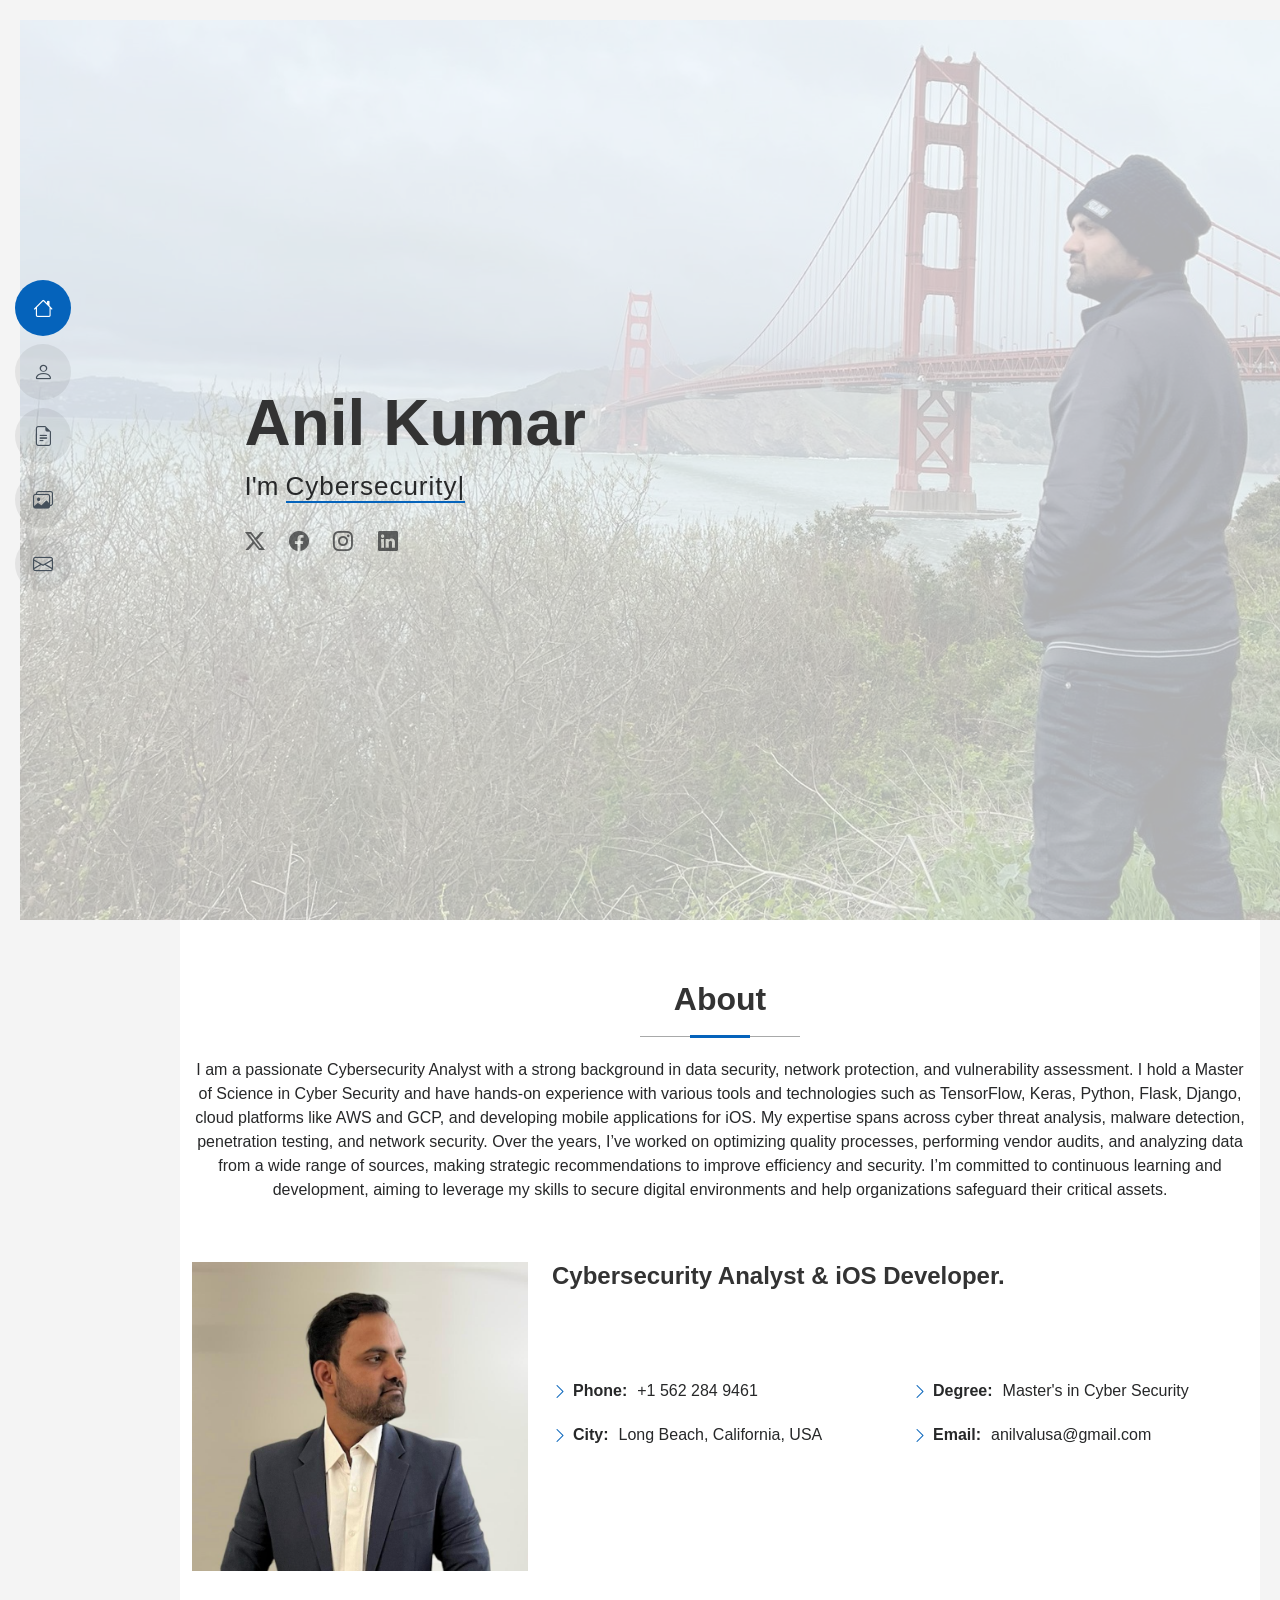
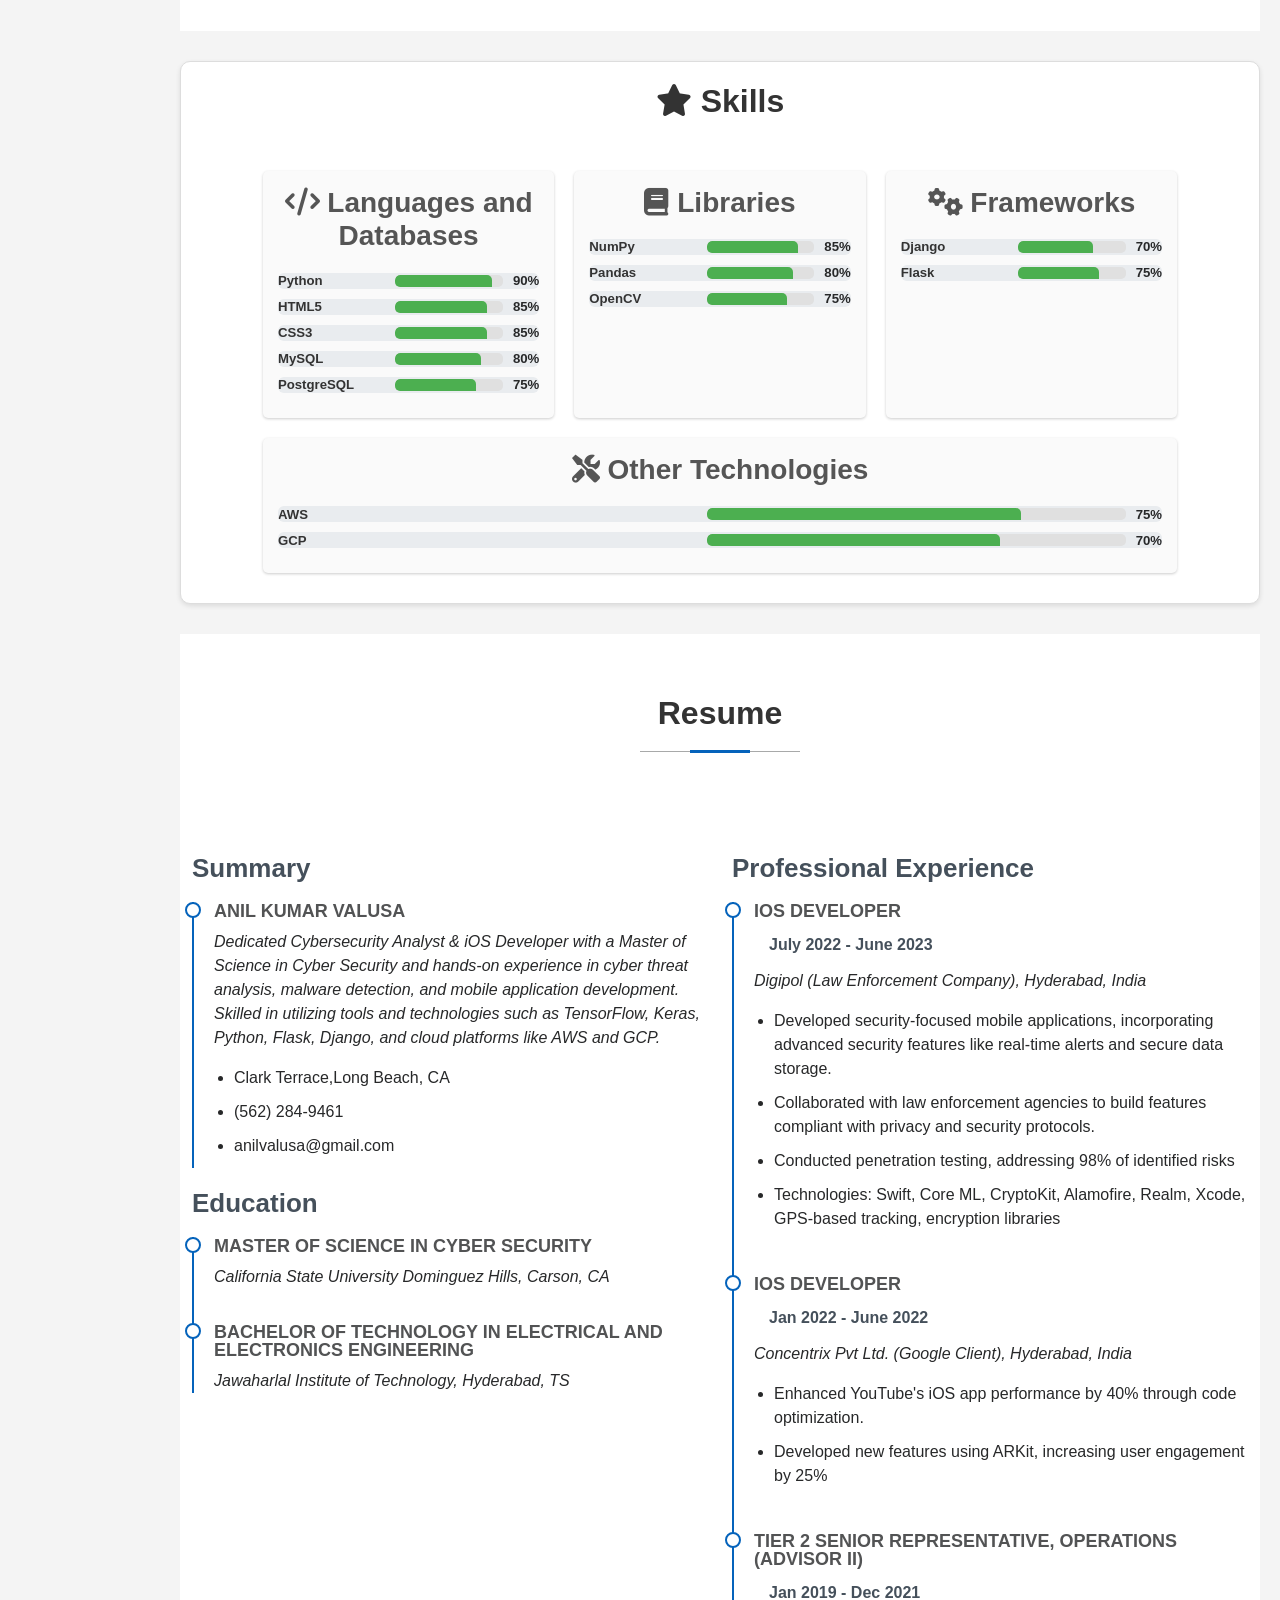
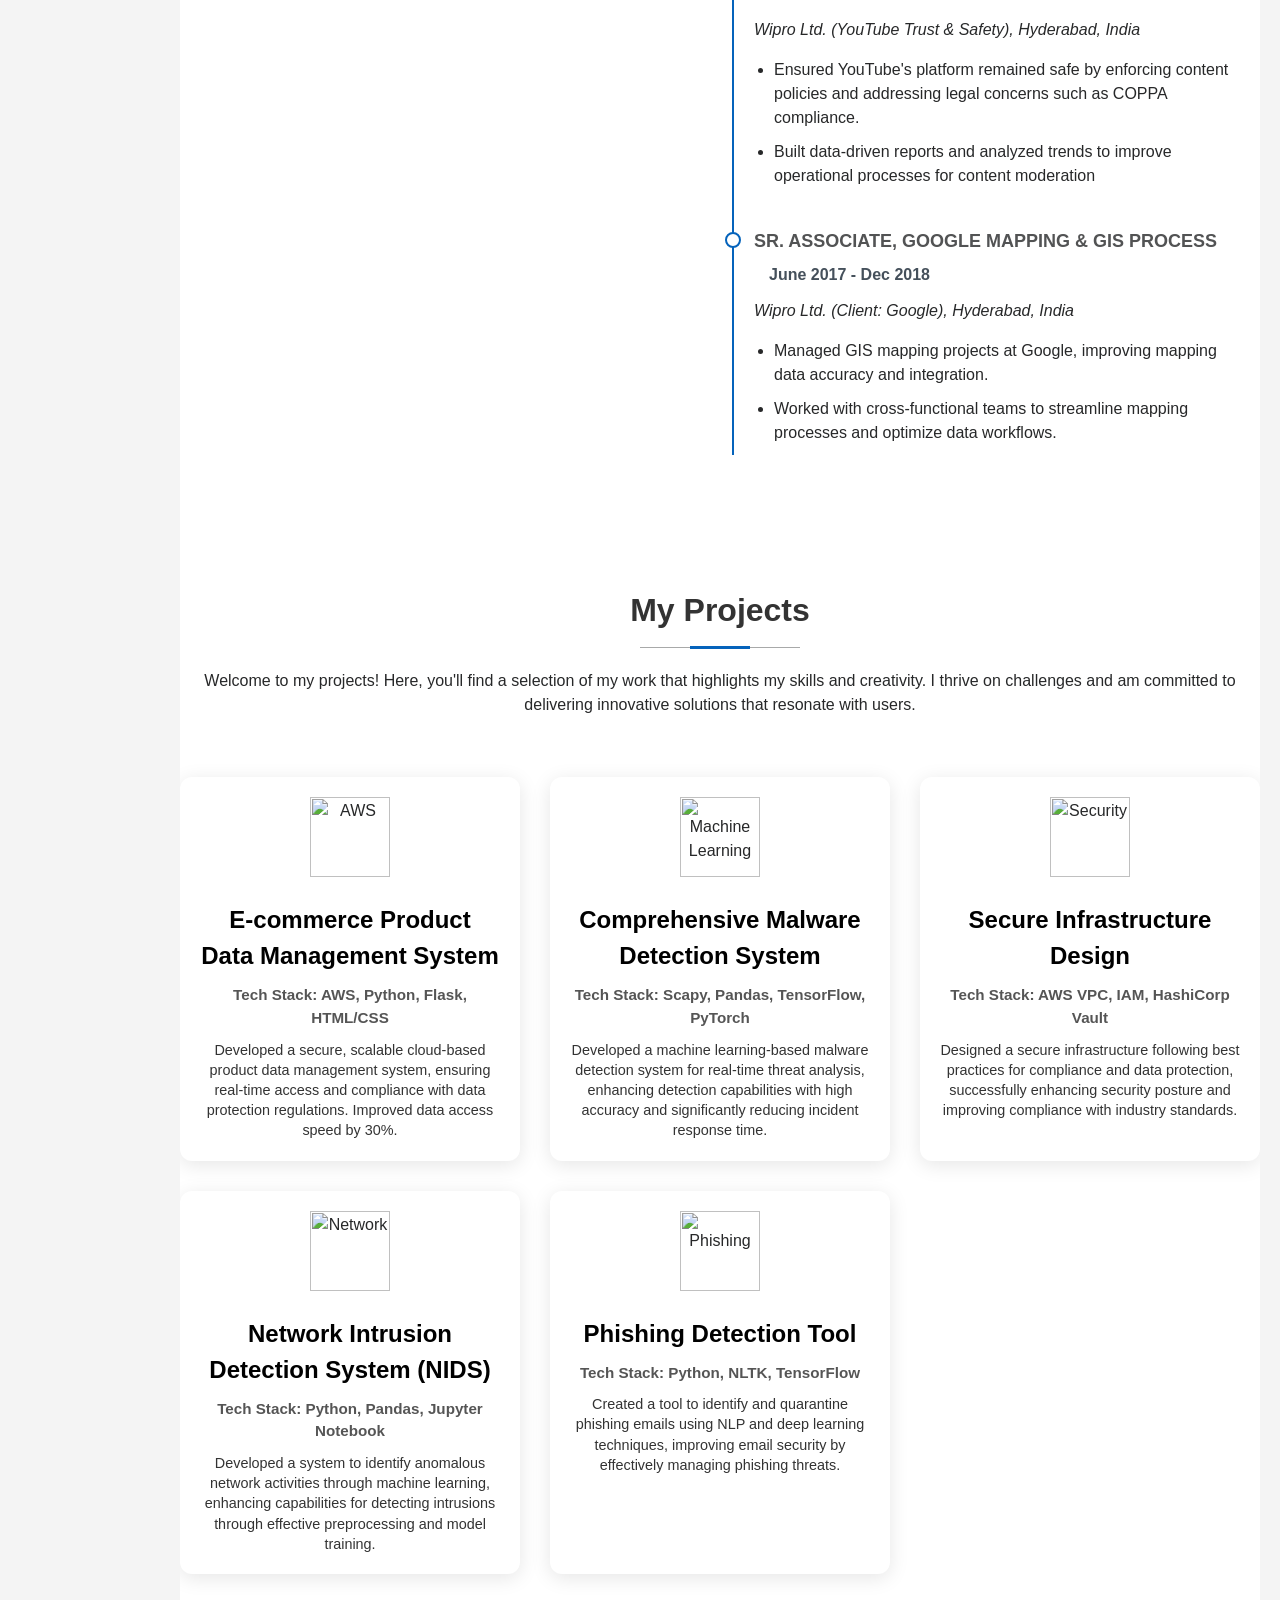
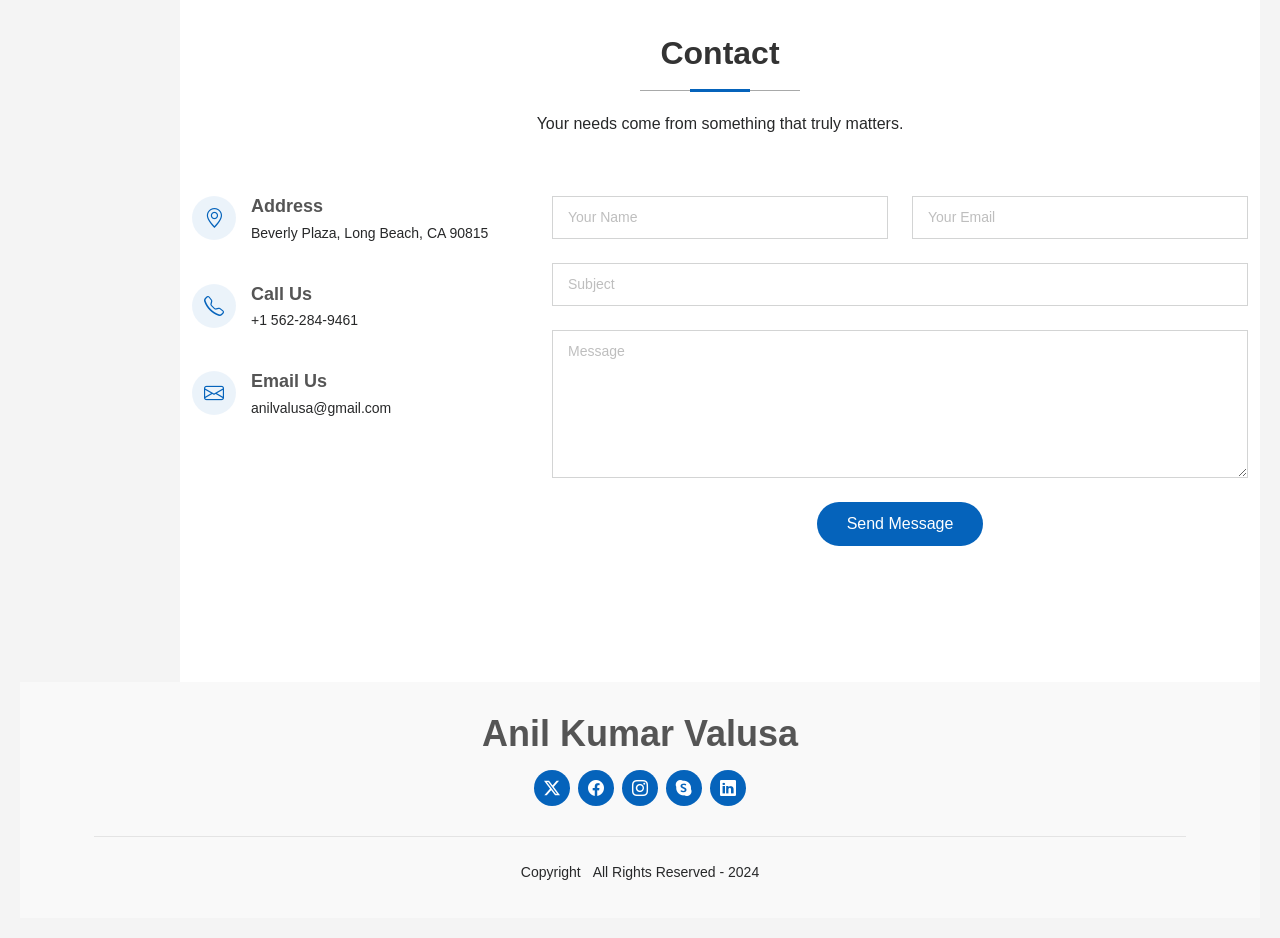
==== commit e73031ec: "Update index.html" ====
--- a/portfolio/index.html
+++ b/portfolio/index.html
@@ -4,7 +4,7 @@
 <head>
   <meta charset="utf-8">
   <meta content="width=device-width, initial-scale=1.0" name="viewport">
-  <title>Anil Kumar Portfolio</title>
+  <title>Anil Kumar Valusa Portfolio</title>
   <meta content="" name="description">
   <meta content="" name="keywords">
 
@@ -356,21 +356,6 @@
 </html>
 
 
-
-
-
-
-
-
-
-
-
-
-
-
-
-
-
     </section><!-- /Skills Section -->
 
     <!-- Resume Section -->
@@ -386,7 +371,7 @@
         <div class="row">
 
           <div class="col-lg-6" data-aos="fade-up" data-aos-delay="100">
-            <h3 class="resume-title">summary</h3>
+            <h3 class="resume-title">Summary</h3>
 
             <div class="resume-item pb-0">
               <h4>Anil Kumar Valusa</h4>
@@ -815,4 +800,4 @@
 
 </body>
 
-</html>+</html>
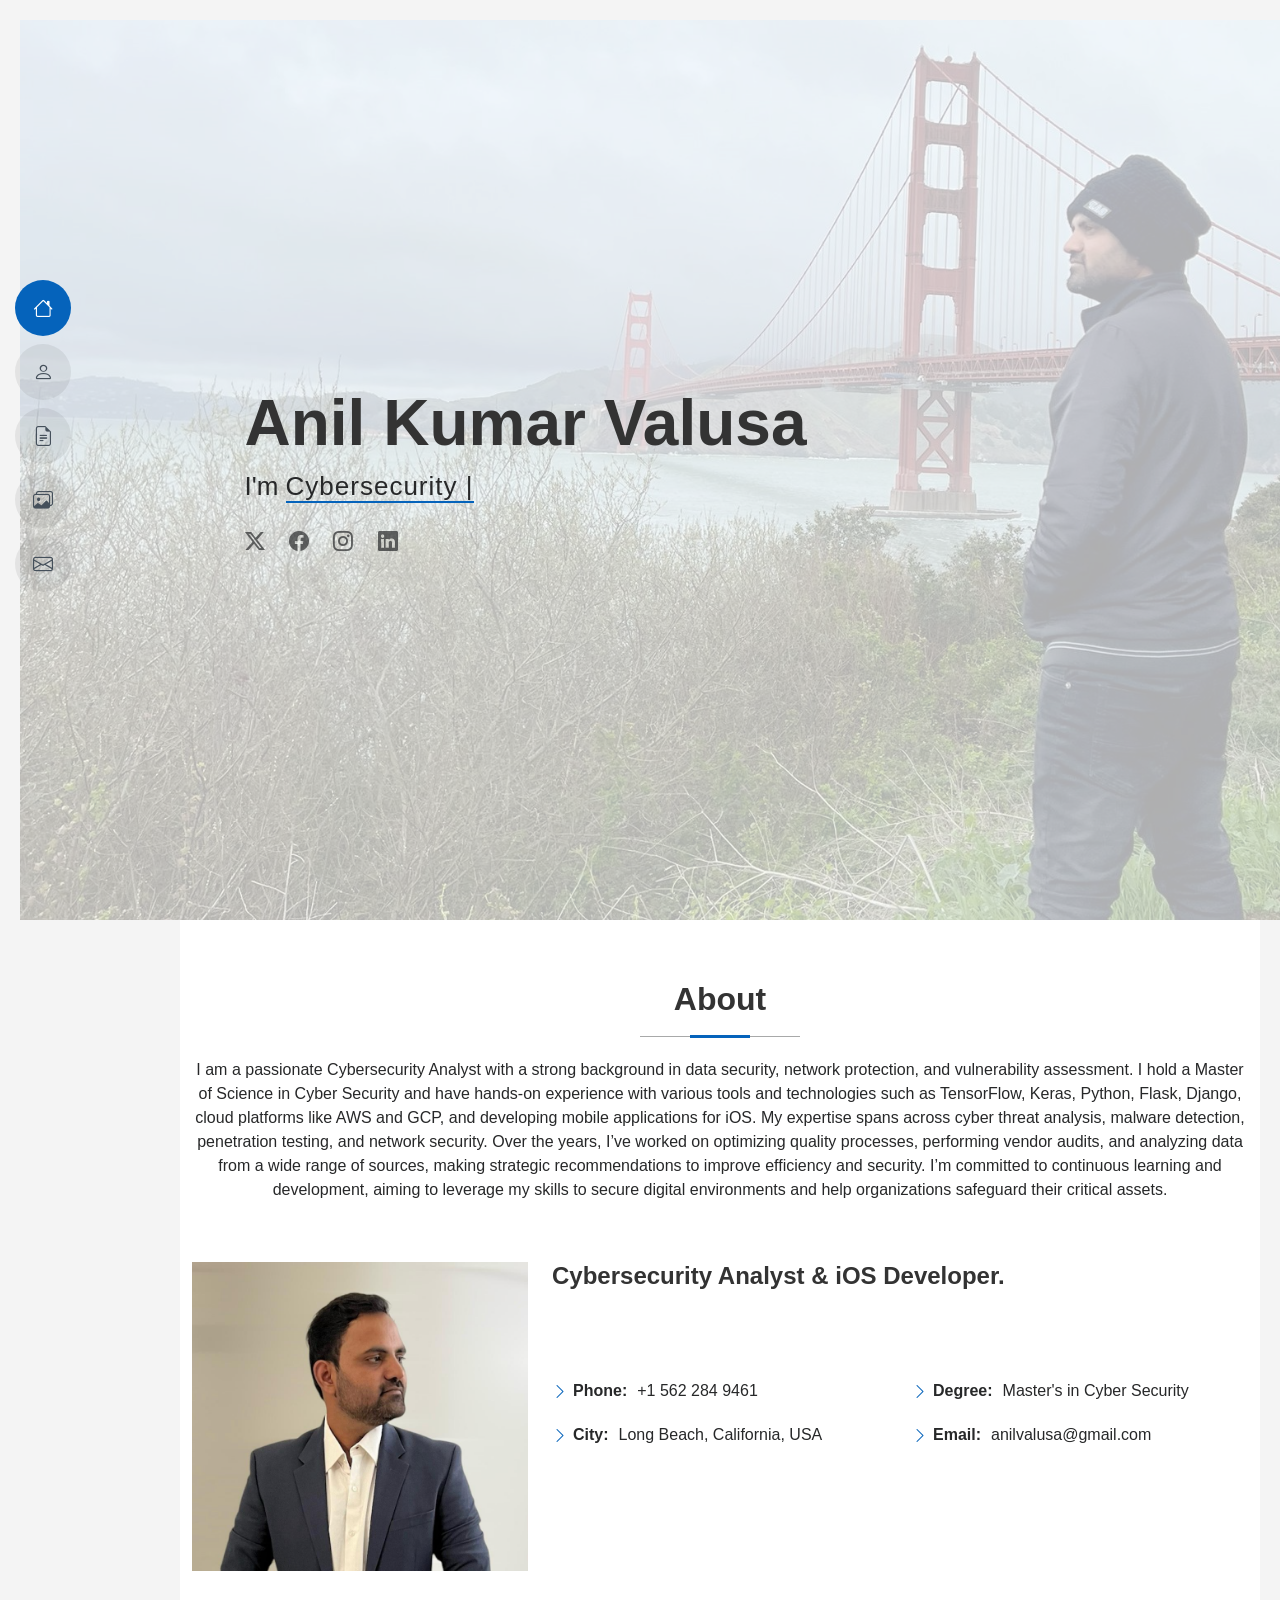
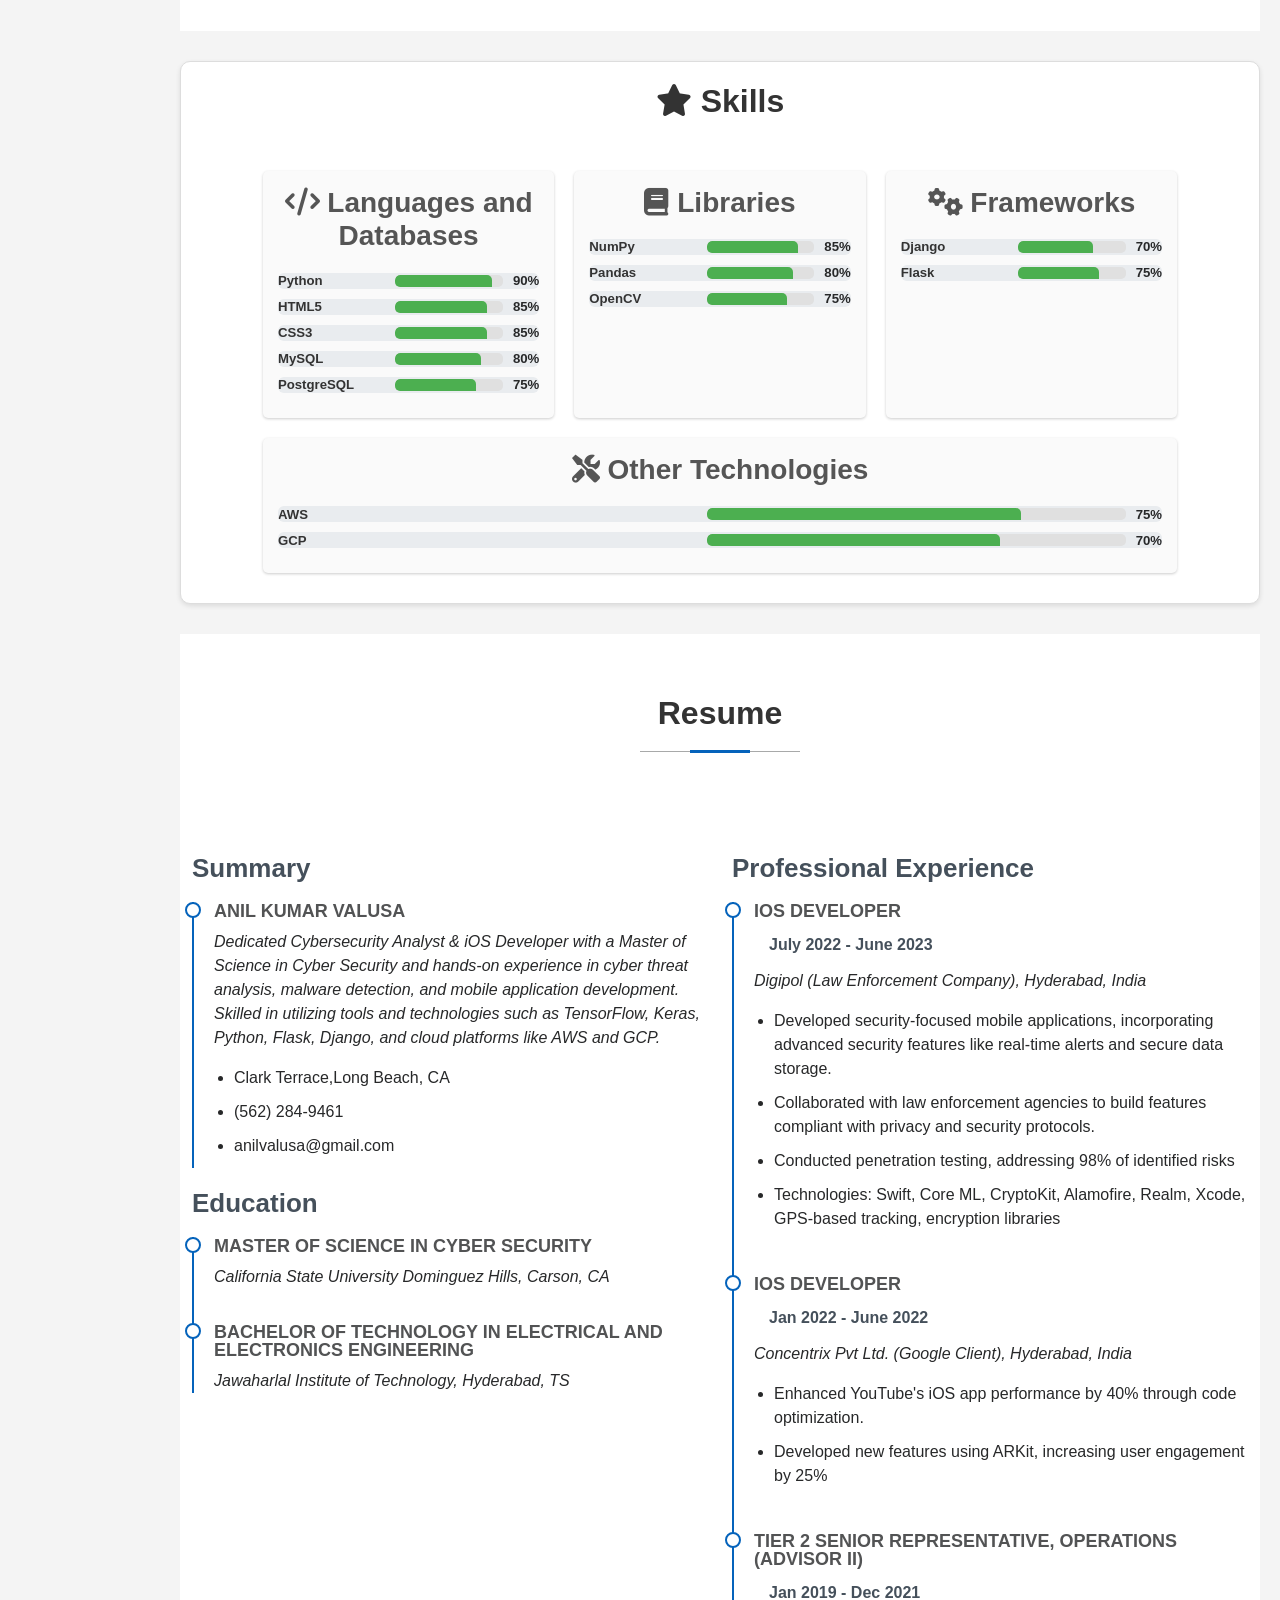
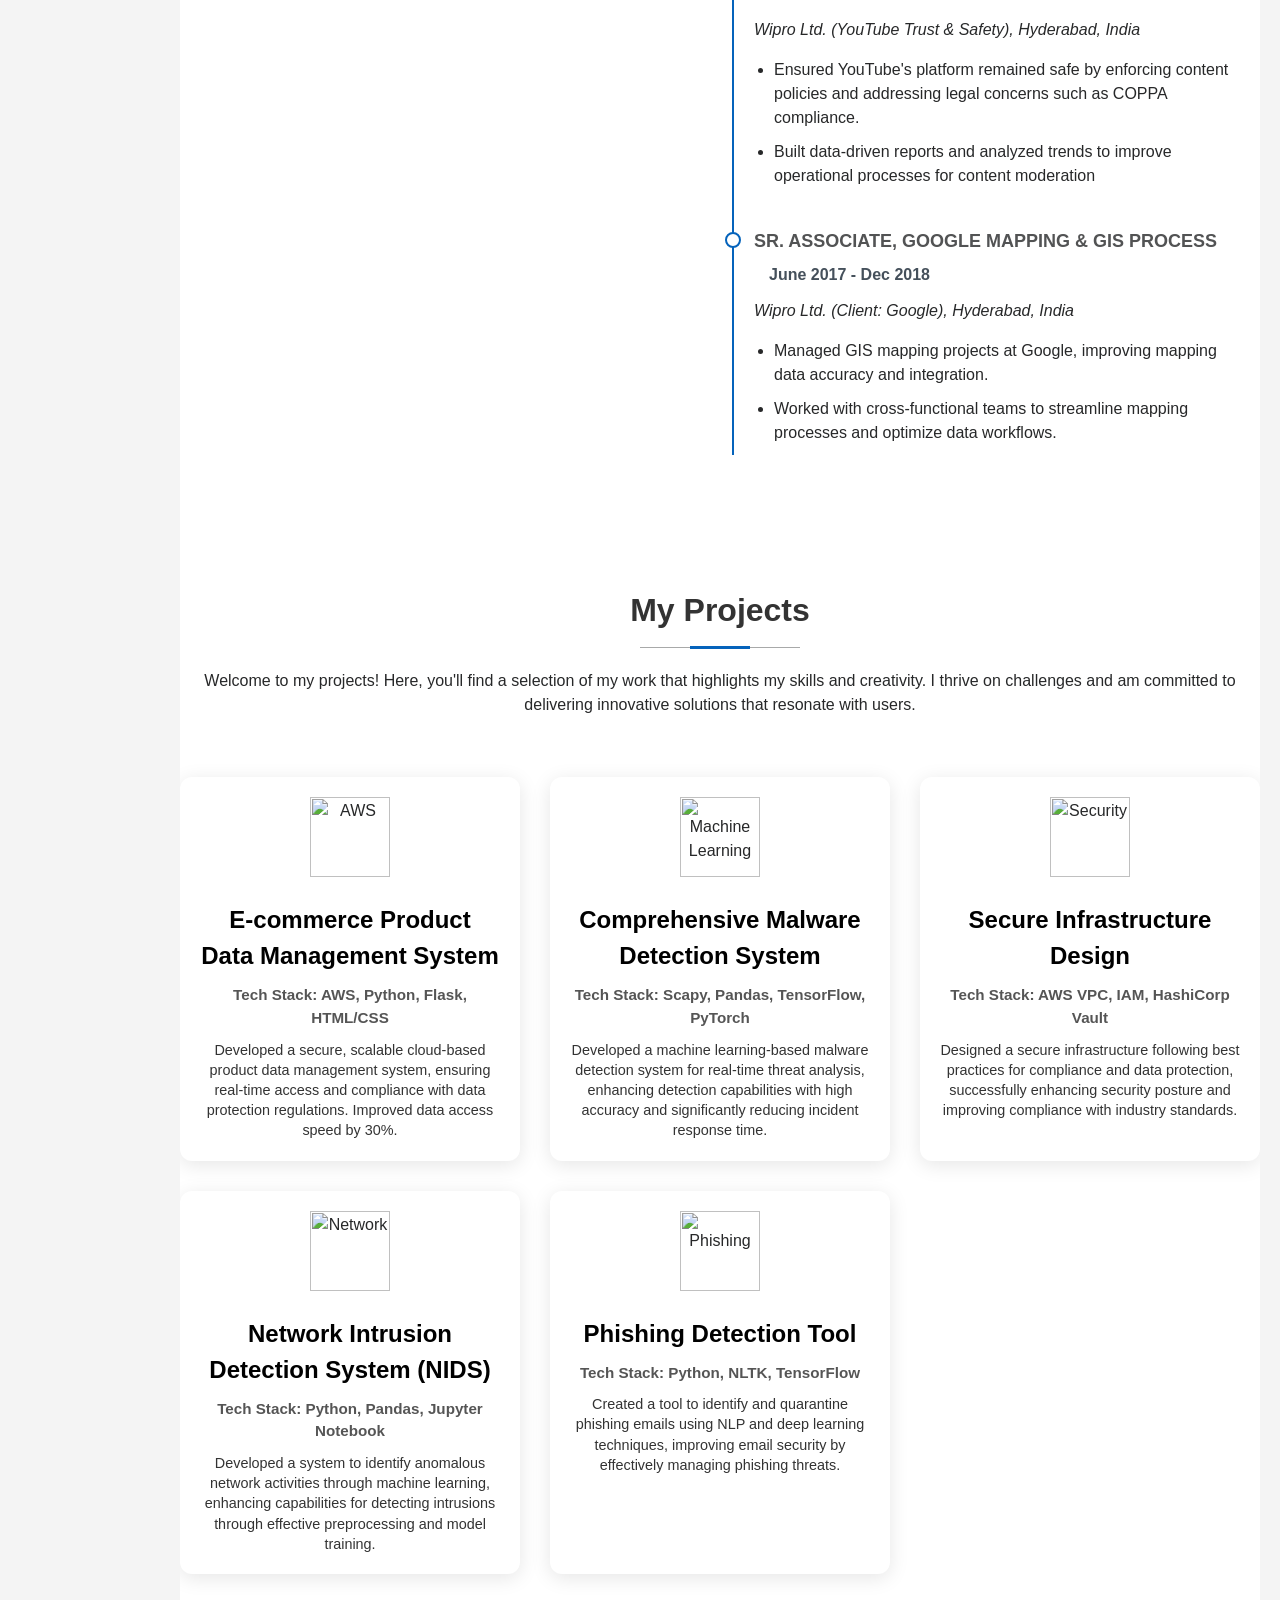
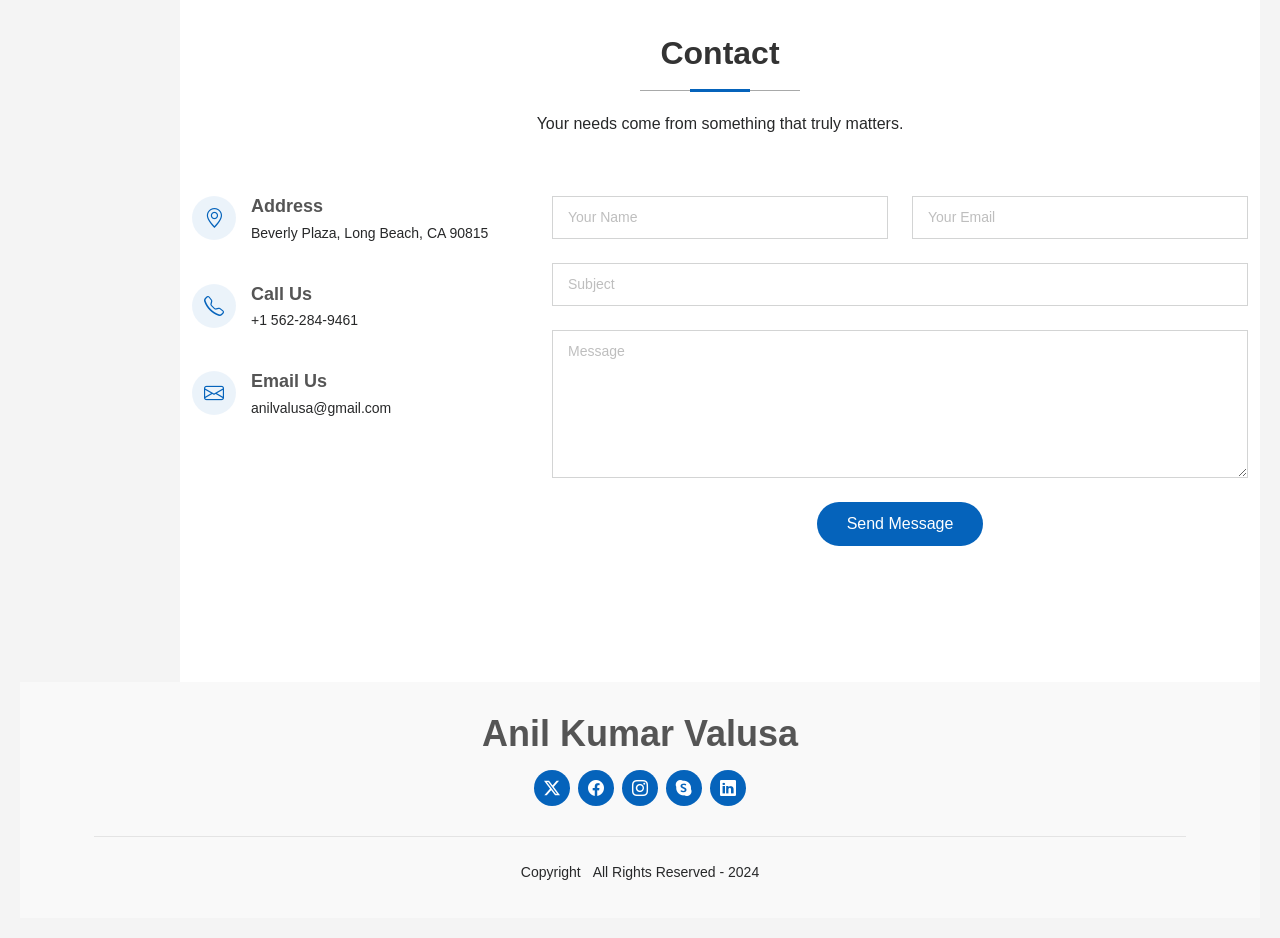
==== commit b53a75e1: "Update index.html" ====
--- a/portfolio/index.html
+++ b/portfolio/index.html
@@ -64,7 +64,7 @@
       <div class="container" data-aos="zoom-out">
         <div class="row justify-content-center">
           <div class="col-lg-9">
-            <h2>Anil Kumar</h2>
+            <h2>Anil Kumar Valusa</h2>
             <p>I'm <span class="typed" data-typed-items="Cybersecurity Specialist, Data Analyst, Developer, Machine Learning Enthusiast, Cloud Practitioner"></span><span class="typed-cursor typed-cursor--blink" aria-hidden="true"></span></p>
             <div class="social-links">
               <a href="#"><i class="bi bi-twitter-x"></i></a>
